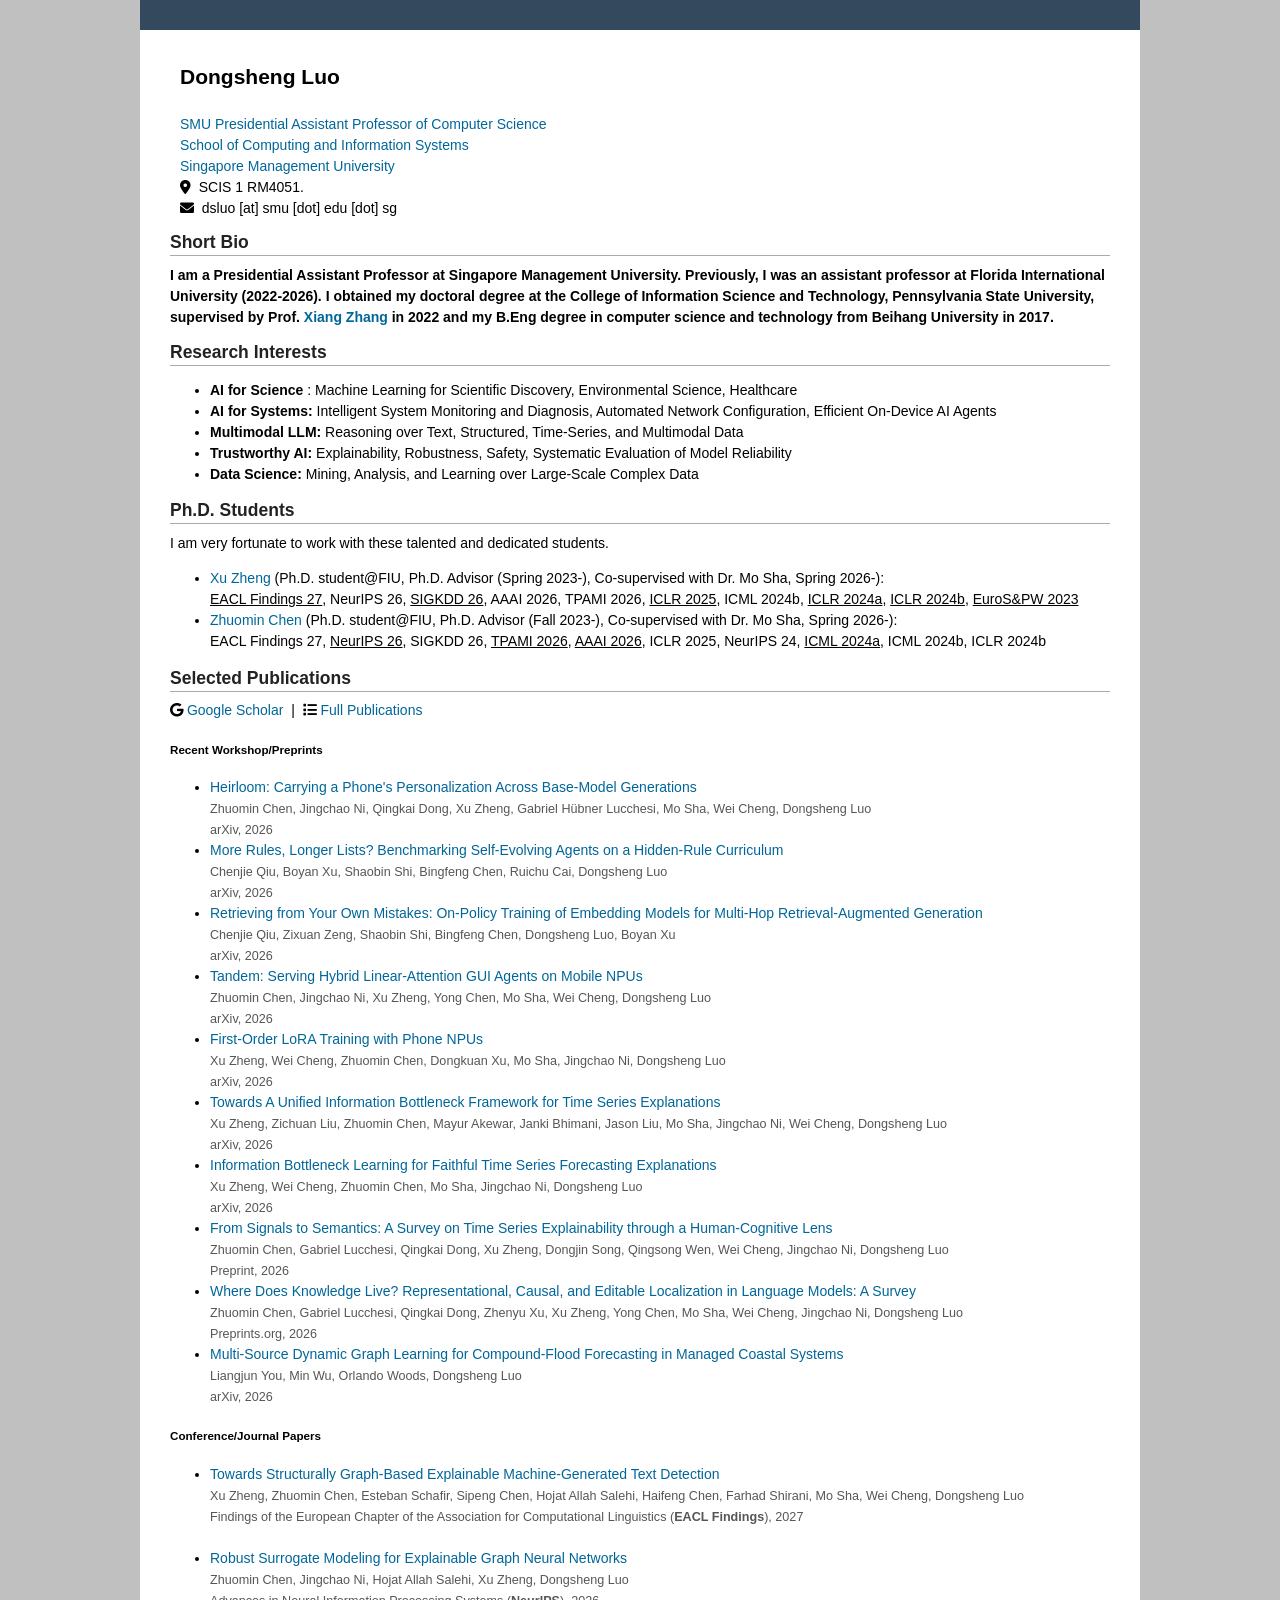
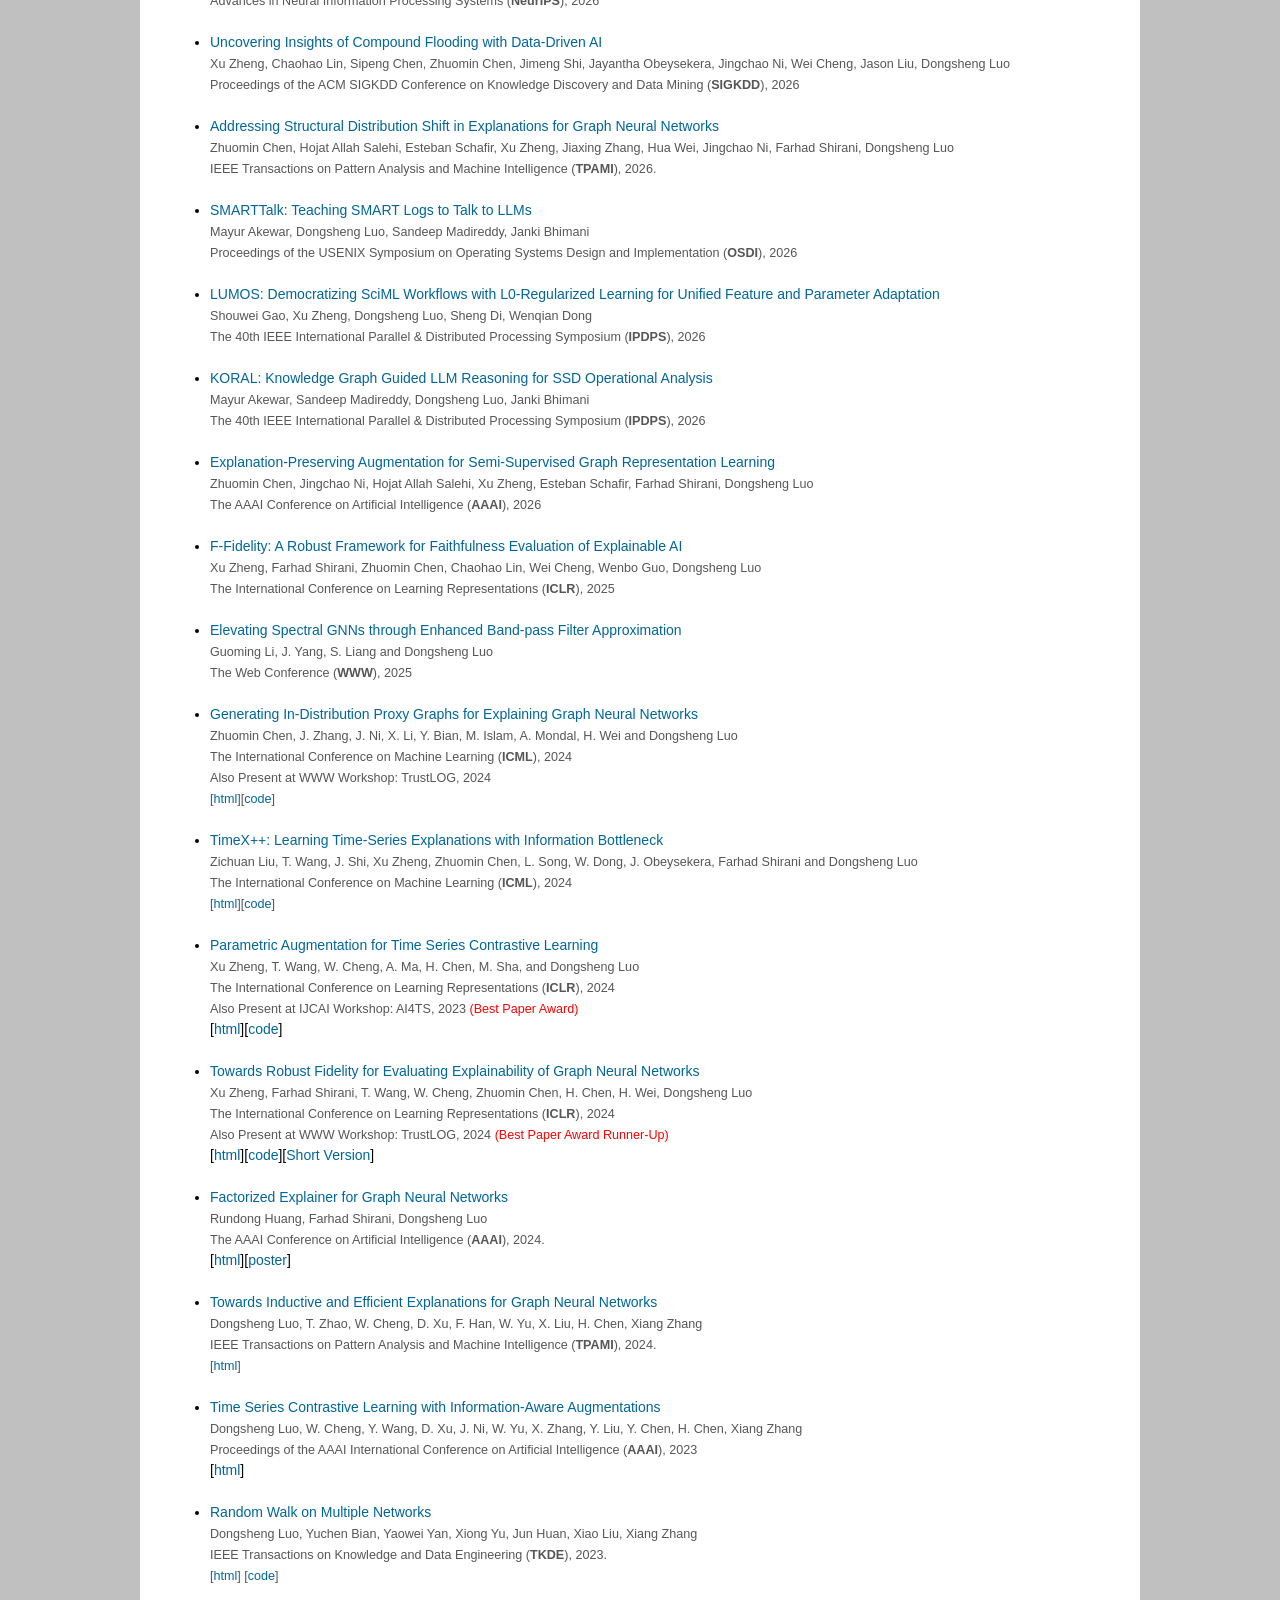
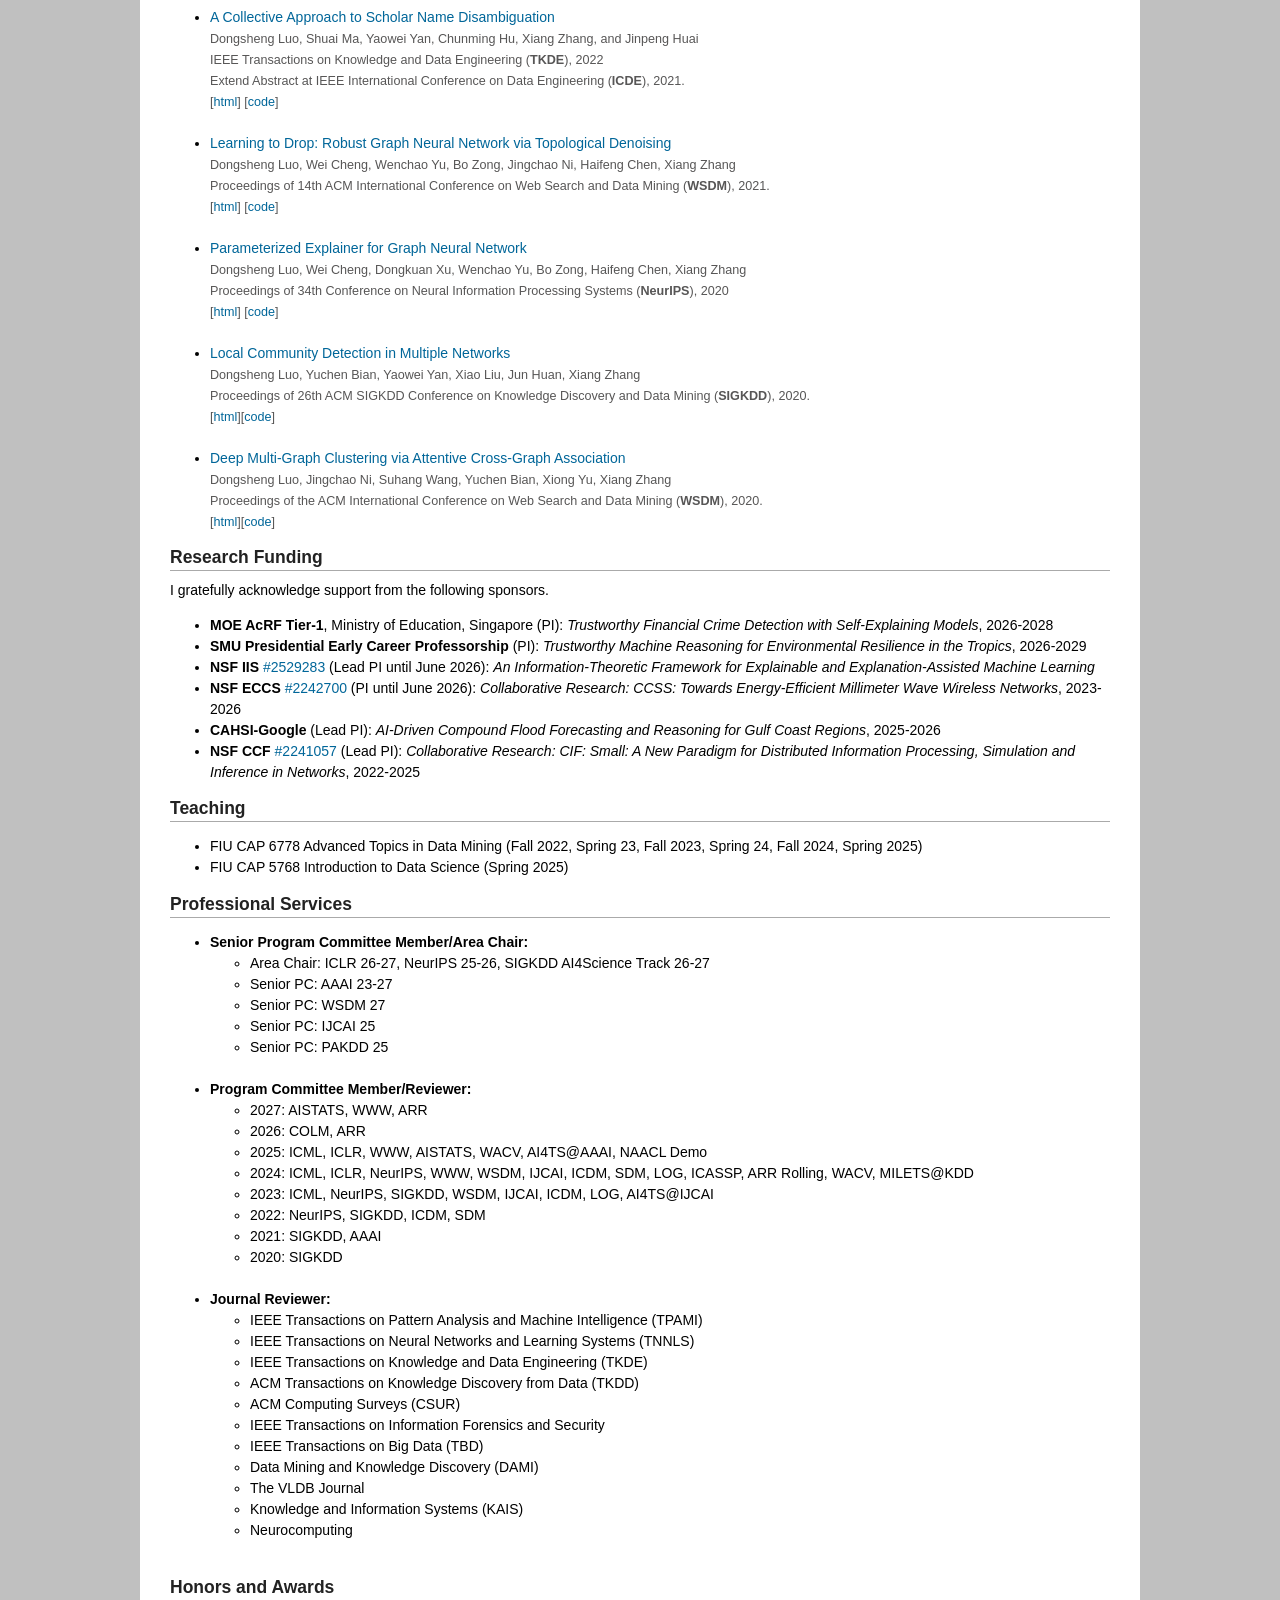
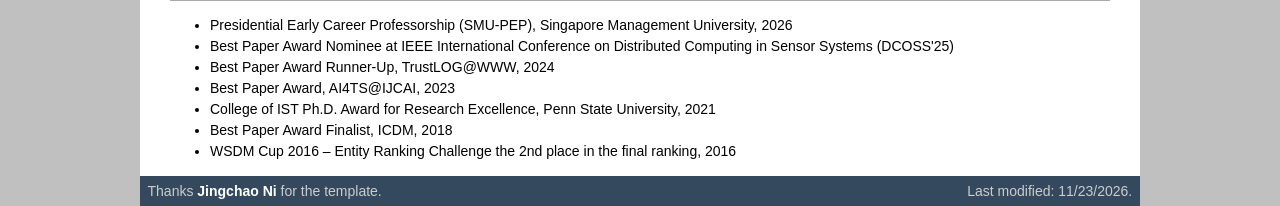
==== index.html @ 90a634b6 "Add Research Funding section Co-Authored-By: Claude Opus 5.5 <noreply@anthropic.com>" ====
<!doctype html>
<html lang="{{ site.lang | default: "en-US" }}">
  <head>
    <meta charset="utf-8">
    <meta http-equiv="X-UA-Compatible" content="chrome=1">

    <link rel="stylesheet" type="text/css" href="style.css">
    <link rel="stylesheet" href="https://cdnjs.cloudflare.com/ajax/libs/font-awesome/6.0.0/css/all.min.css" integrity="sha512-9usAa10IRO0HhonpyAIVpjrylPvoDwiPUiKdWk5t3PyolY1cOd4DSE0Ga+ri4AuTroPR5aQvXU9xC6qOPnzFeg==" crossorigin="anonymous" referrerpolicy="no-referrer" />
    <link rel="shortcut icon" href="image/favicon.png">

    <title>Dongsheng Luo</title>
  </head>

  <div class="header"></div>
  
  <body>
    <div class="wrapper">
    <header>
      <table class="imgtable">
        <tr>
          <td>
          </td>
          <td>
              <h3>Dongsheng Luo</h3><br />
           <a href="https://computing.smu.edu.sg/faculty/profile/8626/luo-dongsheng-8626">
            SMU Presidential Assistant Professor of Computer Science </a> <br />
              <a href="https://computing.smu.edu.sg/">School of Computing and Information Systems</a><br />
              <a href="http://www.smu.edu.sg/">Singapore Management University</a><br />
            <i class="fa-solid fa-location-dot"></i>&nbsp; SCIS 1 RM4051.<br />
              <i class="fa-solid fa-envelope"></i>&nbsp; dsluo [at] smu [dot] edu [dot] sg
          </td>
        </tr>
      </table>
    </header>

    <section>

    <h2 id="header-3">Short Bio</h2>
      


<p><b>I am a Presidential Assistant Professor at Singapore Management University. Previously, I was an assistant professor at Florida International University (2022-2026). I obtained my doctoral degree at the College of Information Science and Technology, Pennsylvania State University, supervised by Prof. <a href="https://faculty.ist.psu.edu/xzz89/">Xiang Zhang</a> in 2022 and my B.Eng degree in computer science and technology from Beihang University in 2017.</b></p>

    <h2 id="header-3">Research Interests</h2>
      <ul>
      <li> <b> AI for Science </b>: Machine Learning for Scientific Discovery, Environmental Science, Healthcare</li>
      <li> <b> AI for Systems: </b> Intelligent System Monitoring and Diagnosis, Automated Network Configuration, Efficient On-Device AI Agents</li>
      <li> <b> Multimodal LLM: </b> Reasoning over Text, Structured, Time-Series, and Multimodal Data</li>
      <li> <b> Trustworthy AI: </b> Explainability, Robustness, Safety, Systematic Evaluation of Model Reliability</li>
      <li> <b> Data Science: </b> Mining, Analysis, and Learning over Large-Scale Complex Data</li>
      </ul>


    <h2 id="header-3">Ph.D. Students</h2>
    <p>I am very fortunate to work with these talented and dedicated students.</p>
    <ul>
      <li><a href="https://scholar.google.com/citations?user=TMu7RcwAAAAJ&hl=en"> Xu Zheng </a> (Ph.D. student@FIU, Ph.D. Advisor (Spring 2023-), Co-supervised with Dr. Mo Sha, Spring 2026-):<br>
        <u>EACL Findings 27</u>, NeurIPS 26, <u>SIGKDD 26</u>, AAAI 2026, TPAMI 2026, <u>ICLR 2025</u>, ICML 2024b, <u>ICLR 2024a</u>, <u>ICLR 2024b</u>, <u>EuroS&PW 2023</u></li>
      <li><a href="https://scholar.google.com/citations?user=AICXb3IAAAAJ&hl=en">Zhuomin Chen </a> (Ph.D. student@FIU, Ph.D. Advisor (Fall 2023-), Co-supervised with Dr. Mo Sha, Spring 2026-):<br>
        EACL Findings 27, <u>NeurIPS 26</u>, SIGKDD 26, <u>TPAMI 2026</u>, <u>AAAI 2026</u>, ICLR 2025, NeurIPS 24, <u>ICML 2024a</u>, ICML 2024b, ICLR 2024b</li>
    </ul>


    <h2 id="header-3">Selected Publications</h2>

<p><i class="fa-brands fa-google"></i> <a href="https://scholar.google.com/citations?hl=en&user=6Ih5XVkAAAAJ&view_op=list_works&sortby=pubdate">Google Scholar</a> &nbsp;|&nbsp; <i class="fa-solid fa-list"></i> <a href="full_publications.html">Full Publications</a></p>

    <h5 id="header-4">Recent Workshop/Preprints</h2>
     
     <ul>
     <li>
        <a href="https://arxiv.org/abs/2611.00650">Heirloom: Carrying a Phone's Personalization Across Base-Model Generations</a><br/>
        <l> Zhuomin Chen, Jingchao Ni, Qingkai Dong, Xu Zheng, Gabriel Hübner Lucchesi, Mo Sha, Wei Cheng, Dongsheng Luo
        <br/>
        arXiv, 2026
      </li>
     <li>
        <a href="https://arxiv.org/abs/2610.40758">More Rules, Longer Lists? Benchmarking Self-Evolving Agents on a Hidden-Rule Curriculum</a><br/>
        <l> Chenjie Qiu, Boyan Xu, Shaobin Shi, Bingfeng Chen, Ruichu Cai, Dongsheng Luo
        <br/>
        arXiv, 2026
      </li>
     <li>
        <a href="https://arxiv.org/abs/2610.40409">Retrieving from Your Own Mistakes: On-Policy Training of Embedding Models for Multi-Hop Retrieval-Augmented Generation</a><br/>
        <l> Chenjie Qiu, Zixuan Zeng, Shaobin Shi, Bingfeng Chen, Dongsheng Luo, Boyan Xu
        <br/>
        arXiv, 2026
      </li>
     <li>
        <a href="https://arxiv.org/abs/2610.26660">Tandem: Serving Hybrid Linear-Attention GUI Agents on Mobile NPUs</a><br/>
        <l> Zhuomin Chen, Jingchao Ni, Xu Zheng, Yong Chen, Mo Sha, Wei Cheng, Dongsheng Luo
        <br/>
        arXiv, 2026
      </li>
     <li>
        <a href="https://arxiv.org/abs/2610.24816">First-Order LoRA Training with Phone NPUs</a><br/>
        <l> Xu Zheng, Wei Cheng, Zhuomin Chen, Dongkuan Xu, Mo Sha, Jingchao Ni, Dongsheng Luo
        <br/>
        arXiv, 2026
      </li>
     <li>
        <a href="https://arxiv.org/abs/2608.25897">Towards A Unified Information Bottleneck Framework for Time Series Explanations</a><br/>
        <l> Xu Zheng, Zichuan Liu, Zhuomin Chen, Mayur Akewar, Janki Bhimani, Jason Liu, Mo Sha, Jingchao Ni, Wei Cheng, Dongsheng Luo
        <br/>
        arXiv, 2026
      </li>
      <li>
        <a href="https://arxiv.org/abs/2607.28124">Information Bottleneck Learning for Faithful Time Series Forecasting Explanations</a><br/>
        <l> Xu Zheng, Wei Cheng, Zhuomin Chen, Mo Sha, Jingchao Ni, Dongsheng Luo
        <br/>
        arXiv, 2026
      </li>
     <li>
        <a href="https://www.techrxiv.org/users/1011574/articles/1371688-from-signals-to-semantics-a-survey-on-time-series-explainability-through-a-human-cognitive-lens">From Signals to Semantics: A Survey on Time Series Explainability through a Human-Cognitive Lens</a><br/>
        <l>Zhuomin Chen, Gabriel Lucchesi, Qingkai Dong, Xu Zheng, Dongjin Song, Qingsong Wen, Wei Cheng, Jingchao Ni, Dongsheng Luo
        <br/>
          Preprint, 2026
      </li>
      <li>
        <a href="https://doi.org/10.20944/preprints202608.1605.v1">Where Does Knowledge Live? Representational, Causal, and Editable Localization in Language Models: A Survey</a><br/>
        <l> Zhuomin Chen, Gabriel Lucchesi, Qingkai Dong, Zhenyu Xu, Xu Zheng, Yong Chen, Mo Sha, Wei Cheng, Jingchao Ni, Dongsheng Luo
        <br/>
        Preprints.org, 2026
      </li>
       <li>
        <a href="https://arxiv.org/abs/2608.01775">Multi-Source Dynamic Graph Learning for Compound-Flood Forecasting in Managed Coastal Systems</a><br/>
        <l> Liangjun You, Min Wu, Orlando Woods, Dongsheng Luo
        <br/>
        arXiv, 2026
      </li>
      </ul> 

    <h5 id="header-4">Conference/Journal Papers</h2>
    <ul>
      <li>
        <a href="https://arxiv.org/abs/2505.12507">Towards Structurally Graph-Based Explainable Machine-Generated Text Detection</a><br/>
        <l>Xu Zheng, Zhuomin Chen, Esteban Schafir, Sipeng Chen, Hojat Allah Salehi, Haifeng Chen, Farhad Shirani, Mo Sha, Wei Cheng, Dongsheng Luo<br/>
        Findings of the European Chapter of the Association for Computational Linguistics (<b>EACL Findings</b>), 2027</l>
      </li>

      <br/>

      <li>
        <a href="https://arxiv.org/abs/2508.01925">Robust Surrogate Modeling for Explainable Graph Neural Networks</a><br/>
        <l>Zhuomin Chen, Jingchao Ni, Hojat Allah Salehi, Xu Zheng, Dongsheng Luo<br/>
        Advances in Neural Information Processing Systems (<b>NeurIPS</b>), 2026</l>
      </li>

      <br/>

      <li>
        <a href="https://arxiv.org/abs/2506.04281">Uncovering Insights of Compound Flooding with Data-Driven AI</a><br/>
        <l>Xu Zheng, Chaohao Lin, Sipeng Chen, Zhuomin Chen, Jimeng Shi, Jayantha Obeysekera, Jingchao Ni, Wei Cheng,  Jason Liu, Dongsheng Luo<br/>
        Proceedings of the ACM SIGKDD Conference on Knowledge Discovery and Data Mining (<b>SIGKDD</b>), 2026</l>
      </li>
      
      <br/> 

      
      <li>
        <a href="#">Addressing Structural Distribution Shift in Explanations for Graph Neural Networks</a><br/>
        <l> Zhuomin Chen, Hojat Allah Salehi, Esteban Schafir, Xu Zheng, Jiaxing Zhang, Hua Wei, Jingchao Ni, Farhad Shirani, Dongsheng Luo</a><br/>
          IEEE Transactions on Pattern Analysis and Machine Intelligence (<b>TPAMI</b>), 2026. <br/>
      </li>
      <br/>
      <li>
        <a href="https://www.usenix.org/conference/osdi26/presentation/akewar">SMARTTalk: Teaching SMART Logs to Talk to LLMs</a><br/>
        <l>Mayur Akewar, Dongsheng Luo, Sandeep Madireddy, Janki Bhimani<br/>
        Proceedings of the USENIX Symposium on Operating Systems Design and Implementation (<b>OSDI</b>), 2026</l>
      </li>
      <br/>
      <li>
        <a href="https://arxiv.org/abs/2602.22537">LUMOS: Democratizing SciML Workflows with L0-Regularized Learning for Unified Feature and Parameter Adaptation</a><br/>
        <l>Shouwei Gao, Xu Zheng, Dongsheng Luo, Sheng Di, Wenqian Dong<br/>
        The 40th IEEE International Parallel &amp; Distributed Processing Symposium (<b>IPDPS</b>), 2026</l>
      </li>
      <br/>
      <li>
        <a href="https://arxiv.org/abs/2602.10246">KORAL: Knowledge Graph Guided LLM Reasoning for SSD Operational Analysis</a><br/>
        <l>Mayur Akewar, Sandeep Madireddy, Dongsheng Luo, Janki Bhimani<br/>
        The 40th IEEE International Parallel &amp; Distributed Processing Symposium (<b>IPDPS</b>), 2026</l>
      </li>
      <br/>
      <li>
        <a href="https://arxiv.org/abs/2410.12657">Explanation-Preserving Augmentation for Semi-Supervised Graph Representation Learning</a><br/>
        <l> Zhuomin Chen, Jingchao Ni, Hojat Allah Salehi, Xu Zheng, Esteban Schafir, Farhad Shirani, Dongsheng Luo</a><br/>
        The AAAI Conference on Artificial Intelligence (<b>AAAI</b>), 2026<br>
      </li>
      <br/>
      <li>
        <a href="https://openreview.net/forum?id=X0r4BN50Dv">F-Fidelity: A Robust Framework for Faithfulness Evaluation of Explainable AI</a><br/>
        <l> Xu Zheng, Farhad Shirani, Zhuomin Chen, Chaohao Lin, Wei Cheng, Wenbo Guo, Dongsheng Luo</a><br/>
        The International Conference on Learning Representations (<b>ICLR</b>), 2025<br>
      </li>
      <br/>
      <li>
        <a href="https://arxiv.org/abs/2404.15354">Elevating Spectral GNNs through Enhanced Band-pass Filter Approximation</a><br/>
        <l> Guoming Li, J. Yang, S. Liang and Dongsheng Luo
        <br/>The Web Conference (<b>WWW</b>), 2025<br/>
      </li>
      <br/>
      <li>
        <a href="https://arxiv.org/abs/2402.02036">Generating In-Distribution Proxy Graphs for Explaining Graph Neural Networks</a><br/>
        <l> Zhuomin Chen, J. Zhang, J. Ni, X. Li, Y. Bian, M. Islam, A. Mondal, H. Wei and Dongsheng Luo
          <br/>The International Conference on Machine Learning (<b>ICML</b>), 2024<br/>
          Also Present at WWW Workshop: TrustLOG, 2024<br/>
          [<a href="https://arxiv.org/html/2402.02036v2">html</a>][<a href="https://github.com/realMoana/ProxyExplainer">code</a>]<br/>
      </li>
<br/>
      <li>
        <a href="https://arxiv.org/abs/2405.09308">TimeX++: Learning Time-Series Explanations with Information Bottleneck</a><br/>
        <l> Zichuan Liu, T. Wang, J. Shi, Xu Zheng, Zhuomin Chen, L. Song, W. Dong, J. Obeysekera, Farhad Shirani and Dongsheng Luo
          <br/>The International Conference on Machine Learning (<b>ICML</b>), 2024<br/>
          [<a href="https://arxiv.org/html/2405.09308v1">html</a>][<a href="https://github.com/zichuan-liu/TimeXplusplus">code</a>]<br/>
      </li>
<br/>
      <li>
        <a href="https://arxiv.org/abs/2402.10434">Parametric Augmentation for Time Series Contrastive Learning</a><br/>
        <l>Xu Zheng, T. Wang, W. Cheng, A. Ma, H. Chen, M. Sha, and Dongsheng Luo<br/>
        The International Conference on Learning Representations (<b>ICLR</b>), 2024<br/>
        Also Present at IJCAI Workshop: AI4TS, 2023 <font color="red">(Best Paper Award)</font></l><br/>
        [<a href="https://arxiv.org/html/2402.10434v1">html</a>][<a href="https://github.com/AslanDing/AutoTCL">code</a>]<br/>
      </li>
      <br/>
      <li>
        <a href="https://arxiv.org/abs/2310.01820">Towards Robust Fidelity for Evaluating Explainability of Graph Neural Networks</a><br/>
        <l>Xu Zheng, Farhad Shirani, T. Wang, W. Cheng, Zhuomin Chen, H. Chen, H. Wei, Dongsheng Luo<br/>
        The International Conference on Learning Representations (<b>ICLR</b>), 2024<br>
        Also Present at WWW Workshop: TrustLOG, 2024 <font color="red">(Best Paper Award Runner-Up)</font></l><br/>
        [<a href="https://arxiv.org/html/2310.01820v2">html</a>][<a href="https://github.com/AslanDing/Fidelity">code</a>][<a href="https://trustai4s-lab.github.io/papers/TheWebConf24-robust%20fidelity.pdf">Short Version</a>]<br/>
      </li>
      <br/>
      <li>
        <a href="https://arxiv.org/abs/2312.05596">Factorized Explainer for Graph Neural Networks</a><br/>
        <l>Rundong Huang, Farhad Shirani, Dongsheng Luo<br/>
        The AAAI Conference on Artificial Intelligence (<b>AAAI</b>), 2024.</l><br/>
        [<a href="./papers/aaai24/html/cameraReady.html">html</a>][<a href="./papers/aaai24/poster.pdf">poster</a>]<br/>
      </li>
      <br/>
           <li>
        <a href="https://ieeexplore.ieee.org/abstract/document/10423141">Towards Inductive and Efficient Explanations for Graph Neural Networks</a><br/>
        <l>Dongsheng Luo, T. Zhao, W. Cheng, D. Xu, F. Han, W. Yu, X. Liu, H. Chen, Xiang Zhang
          <br/>
        IEEE Transactions on Pattern Analysis and Machine Intelligence (<b>TPAMI</b>), 2024. <br/>
        [<a href="./papers/pami24/Main.html">html</a>] <br/>
      </li> 
      <br/>
            <li>
        <a href="https://arxiv.org/abs/2303.11911">Time Series Contrastive Learning with Information-Aware Augmentations</a><br/>
        <l>Dongsheng Luo, W. Cheng, Y. Wang, D. Xu, J. Ni, W. Yu, X. Zhang, Y. Liu, Y. Chen, H. Chen, Xiang Zhang<br/>
        Proceedings of the AAAI International Conference on Artificial Intelligence (<b>AAAI</b>), 2023</l><br/>
        [<a href="./papers/aaai23/main.html">html</a>] <br/>
      </li>
      <br/>
      <li>
        <a href="https://arxiv.org/abs/2307.01637"> Random Walk on Multiple Networks</a><br/>
        <l>Dongsheng Luo, Yuchen Bian, Yaowei Yan, Xiong Yu, Jun Huan, Xiao Liu, Xiang Zhang<br/>
        IEEE Transactions on Knowledge and Data Engineering (<b>TKDE</b>), 2023. <br/>
        [<a href="./papers/tkde23/html/main.html">html</a>] [<a href="https://github.com/flyingdoog/RWM">code</a>]  <br/>
      </li>
            <br/>
      <li>
        <a href="https://ieeexplore.ieee.org/document/9147044">A Collective Approach to Scholar Name Disambiguation</a><br/>
        <l>Dongsheng Luo, Shuai Ma, Yaowei Yan, Chunming Hu, Xiang Zhang, and Jinpeng Huai<br/>
        IEEE Transactions on Knowledge and Data Engineering (<b>TKDE</b>), 2022<br/>
        Extend Abstract at IEEE International Conference on Data Engineering (<b>ICDE</b>), 2021.<br/>
        [<a href="./papers/tkde22/Namedis.html">html</a>]  [<a href="https://github.com/flyingdoog/NDCC">code</a>] <br/>
      </li>
      <br/>
      <li>
        <a href="https://arxiv.org/abs/2011.07057">Learning to Drop: Robust Graph Neural Network via Topological Denoising</a><br/>
        <l>Dongsheng Luo, Wei Cheng, Wenchao Yu, Bo Zong, Jingchao Ni, Haifeng Chen, Xiang Zhang<br/>
        Proceedings of 14th ACM International Conference on Web Search and Data Mining (<b>WSDM</b>), 2021.<br/>
        [<a href="./papers/wsdm21/html/main.html">html</a>]  [<a href="https://github.com/flyingdoog/PTDNet">code</a>]
      </li>
      <br/>
      <li>
        <a href="https://arxiv.org/abs/2011.04573">Parameterized Explainer for Graph Neural Network</a><br/>
        <l>Dongsheng Luo, Wei Cheng, Dongkuan Xu, Wenchao Yu, Bo Zong, Haifeng Chen, Xiang Zhang<br/>
        Proceedings of 34th Conference on Neural Information Processing Systems (<b>NeurIPS</b>), 2020 <br/>
        [<a href="./papers/neurips20/Main.html">html</a>]  [<a href="https://github.com/flyingdoog/PGExplainer">code</a>]</l>
      </li>
      <br/>
      <li>
        <a href="https://dl.acm.org/doi/10.1145/3394486.3403069">Local Community Detection in Multiple Networks</a><br/>
        <l>Dongsheng Luo, Yuchen Bian, Yaowei Yan, Xiao Liu, Jun Huan, Xiang Zhang<br/>
        Proceedings of 26th ACM SIGKDD Conference on Knowledge Discovery and Data Mining (<b>SIGKDD</b>), 2020.<br/>
        [<a href="./papers/kdd20/main.html">html</a>][<a href="https://github.com/flyingdoog/RWM">code</a>]
      </li>
    <br/>
      <li>
        <a href="https://dl.acm.org/doi/abs/10.1145/3336191.3371806">Deep Multi-Graph Clustering via Attentive Cross-Graph Association</a><br/>
        <l>Dongsheng Luo, Jingchao Ni, Suhang Wang, Yuchen Bian, Xiong Yu, Xiang Zhang<br/>
        Proceedings of the ACM International Conference on Web Search and Data Mining (<b>WSDM</b>), 2020.<br/>
        [<a href="./papers/wsdm20/main.html">html</a>][<a href="https://github.com/flyingdoog/DMGC">code</a>]
      </li>
    </ul>

    <h2 id="header-3">Research Funding</h2>
    <p>I gratefully acknowledge support from the following sponsors.</p>
    <ul>
      <li><b>MOE AcRF Tier-1</b>, Ministry of Education, Singapore (PI): <i>Trustworthy Financial Crime Detection with Self-Explaining Models</i>, 2026-2028</li>
      <li><b>SMU Presidential Early Career Professorship</b> (PI): <i>Trustworthy Machine Reasoning for Environmental Resilience in the Tropics</i>, 2026-2029</li>
      <li><b>NSF IIS</b> <a href="https://www.nsf.gov/awardsearch/showAward?AWD_ID=2529283">#2529283</a> (Lead PI until June 2026): <i>An Information-Theoretic Framework for Explainable and Explanation-Assisted Machine Learning</i></li>
      <li><b>NSF ECCS</b> <a href="https://www.nsf.gov/awardsearch/showAward?AWD_ID=2242700">#2242700</a> (PI until June 2026): <i>Collaborative Research: CCSS: Towards Energy-Efficient Millimeter Wave Wireless Networks</i>, 2023-2026</li>
      <li><b>CAHSI-Google</b> (Lead PI): <i>AI-Driven Compound Flood Forecasting and Reasoning for Gulf Coast Regions</i>, 2025-2026</li>
      <li><b>NSF CCF</b> <a href="https://www.nsf.gov/awardsearch/showAward?AWD_ID=2241057">#2241057</a> (Lead PI): <i>Collaborative Research: CIF: Small: A New Paradigm for Distributed Information Processing, Simulation and Inference in Networks</i>, 2022-2025</li>
    </ul>

    <h2 id="header-3">Teaching</h2>
    <ul>
            <li>FIU CAP 6778 Advanced Topics in Data Mining (Fall 2022, Spring 23, Fall 2023, Spring 24, Fall 2024, Spring 2025)</li>
            <li>FIU CAP 5768 Introduction to Data Science (Spring 2025)</li>

    </ul>


    <h2 id="header-3">Professional Services</h2>

    <ul>
      <li>
        <b>Senior Program Committee Member/Area Chair:</b>
          <ul>
            <li>
              Area Chair: ICLR 26-27, NeurIPS 25-26, SIGKDD AI4Science Track 26-27
            </li>
            <li>
              Senior PC: AAAI 23-27
            </li>
            <li>
              Senior PC: WSDM 27
            </li>
            <li>
              Senior PC: IJCAI 25
            </li>
            <li>
              Senior PC: PAKDD 25
            </li>
          </ul>
      </li>
      <br/>
      <li>
        <b>Program Committee Member/Reviewer:</b>
          <ul>
            <li>2027: AISTATS, WWW, ARR</li>
            <li>2026: COLM, ARR</li>
            <li>2025: ICML, ICLR, WWW, AISTATS, WACV, AI4TS@AAAI, NAACL Demo</li>
            <li>2024: ICML, ICLR, NeurIPS, WWW, WSDM, IJCAI, ICDM, SDM, LOG, ICASSP, ARR Rolling, WACV, MILETS@KDD</li>
            <li>2023: ICML, NeurIPS, SIGKDD, WSDM, IJCAI, ICDM, LOG, AI4TS@IJCAI </li>
            <li>2022: NeurIPS, SIGKDD, ICDM, SDM</li>
            <li>2021: SIGKDD, AAAI</li>
            <li>2020: SIGKDD</li>
          </ul>
      </li>
      <br/>
      <li>
        <b>Journal Reviewer:</b>
          <ul>
            <li>IEEE Transactions on Pattern Analysis and Machine Intelligence (TPAMI)</li>
            <li>IEEE Transactions on Neural Networks and Learning Systems (TNNLS)</li>
            <li>IEEE Transactions on Knowledge and Data Engineering (TKDE)</li>
            <li>ACM Transactions on Knowledge Discovery from Data (TKDD)</li>
            <li>ACM Computing Surveys (CSUR)</li>
            <li>IEEE Transactions on Information Forensics and Security</li>
            <li>IEEE Transactions on Big Data (TBD)</li>
            <li>Data Mining and Knowledge Discovery (DAMI)</li>
            <li>The VLDB Journal</li>
            <li>Knowledge and Information Systems (KAIS)</li>
            <li>Neurocomputing</li>
          </ul>
      </li>
      <br/>
    </ul>

    <h2 id="header-3">Honors and Awards</h2>

    <ul>
      <li>Presidential Early Career Professorship (SMU-PEP), Singapore Management University, 2026</li>
      <li>Best Paper Award Nominee at IEEE International Conference on Distributed Computing in Sensor Systems (DCOSS'25)</li>
      <li>Best Paper Award Runner-Up, TrustLOG@WWW, 2024</li>
      <li>Best Paper Award, AI4TS@IJCAI, 2023</li>
      <li>College of IST Ph.D. Award for Research Excellence, Penn State University, 2021</li>
      <li>Best Paper Award Finalist, ICDM, 2018</li>
      <li>WSDM Cup 2016 – Entity Ranking Challenge the 2nd place in the final ranking, 2016</li>
    </ul>
    </section>
    </div>

    <footer>
      <p>&nbsp; Thanks <a href=https://nijingchao.github.io/>Jingchao Ni</a> for the template.</p>
      <p>Last modified: 11/23/2026. &nbsp;</p>
    </footer>

</body>

</html>
---- style.css ----
/* Default css file for jemdoc. */

table#tlayout {
    border: none;
    border-collapse: separate;
    background: white;
}

/*
body {
  background: white;
  padding-bottom: 8px;
  margin: 0;
}
*/

html {
  /* background-color: #eeeeee; */
  background-color: #C0C0C0;
}

body { 
  /*font-family: Sans-serif,serif*/
  font: 14px/1.5 Lato, "Helvetica Neue", Helvetica, Arial, sans-serif;
  color: #000;
  background-color: #ffffff; 
  text-align: left; /* for IE */
  margin-top: 0px;  /* 30px */
  margin-bottom: 0px; /* 30px */
  margin-left: auto;
  margin-right: auto;
  padding-left: 0px; /* 50px */
  padding-right: 0px; /* 50px */
  padding-top: 0px; /* 10px */
  padding-bottom: 0px; /* 30px */
  max-width: 1000px;
}

h1, h2 {
  color: #222;
  margin-top: 0.7em;
  margin-bottom: 0.5em;
  padding-bottom: 0.2em;
  line-height: 1.0;
  padding-top: 0.5em;
  border-bottom: 1px solid #aaaaaa;
}

em {
  font-style: italic;
}

h1 {
  font-size: 165%;
  padding-bottom: 0.3em;
}

h2 {
  padding-top: 0.8em;
  font-size: 125%;
}

h2 {
    padding-top: 0.2em;
}

h3 {
  font-size: 150%;
  border-bottom: none;
  margin-bottom: 0.0em;
}

/*a{
  color: #224b8d;
  text-decoration: none;
}
*/

a {
  color: #069; /* #239B56 */
  text-decoration: none;
}

a:hover {
  color: #01A9DB; /* #2ECC71 */
}

p {
  margin-top: 0.0em;
  margin-bottom: 0.8em;
  padding: 0;
}

l {
  color: #575656;
  font-size: 90%;
}

img.round {
  border-radius: 50%;
}

table {
  width: 100%;
  border-collapse: collapse;
}

table.imgtable, table.imgtable td{
  border: none;
  padding: 0px;
  margin: 10px;
}

th, td {
  text-align: left;
  padding: 5px 10px;
  border-bottom: 1px solid #aaa;
}

.header {
  width: 1000px;
  height: 30px;
  margin: 0 auto;
  /* padding: 30px 0 0; */
  color: #ccc;
  background: #34495E;
}

.wrapper {
  padding-left: 30px;
  padding-right: 30px;
}

footer {
  width: 1000px;
  height: 25px;
  padding-top: 5px;
  /* margin: 0 auto; */
  /* padding: 20px 0 0; */
  color: #ccc;
  background: #34495E;
  overflow: hidden;
}

footer a {
  color: #fff;
  font-weight: bold;
}

footer p {
  float: left;
}

footer p + p {
  float: right;
}
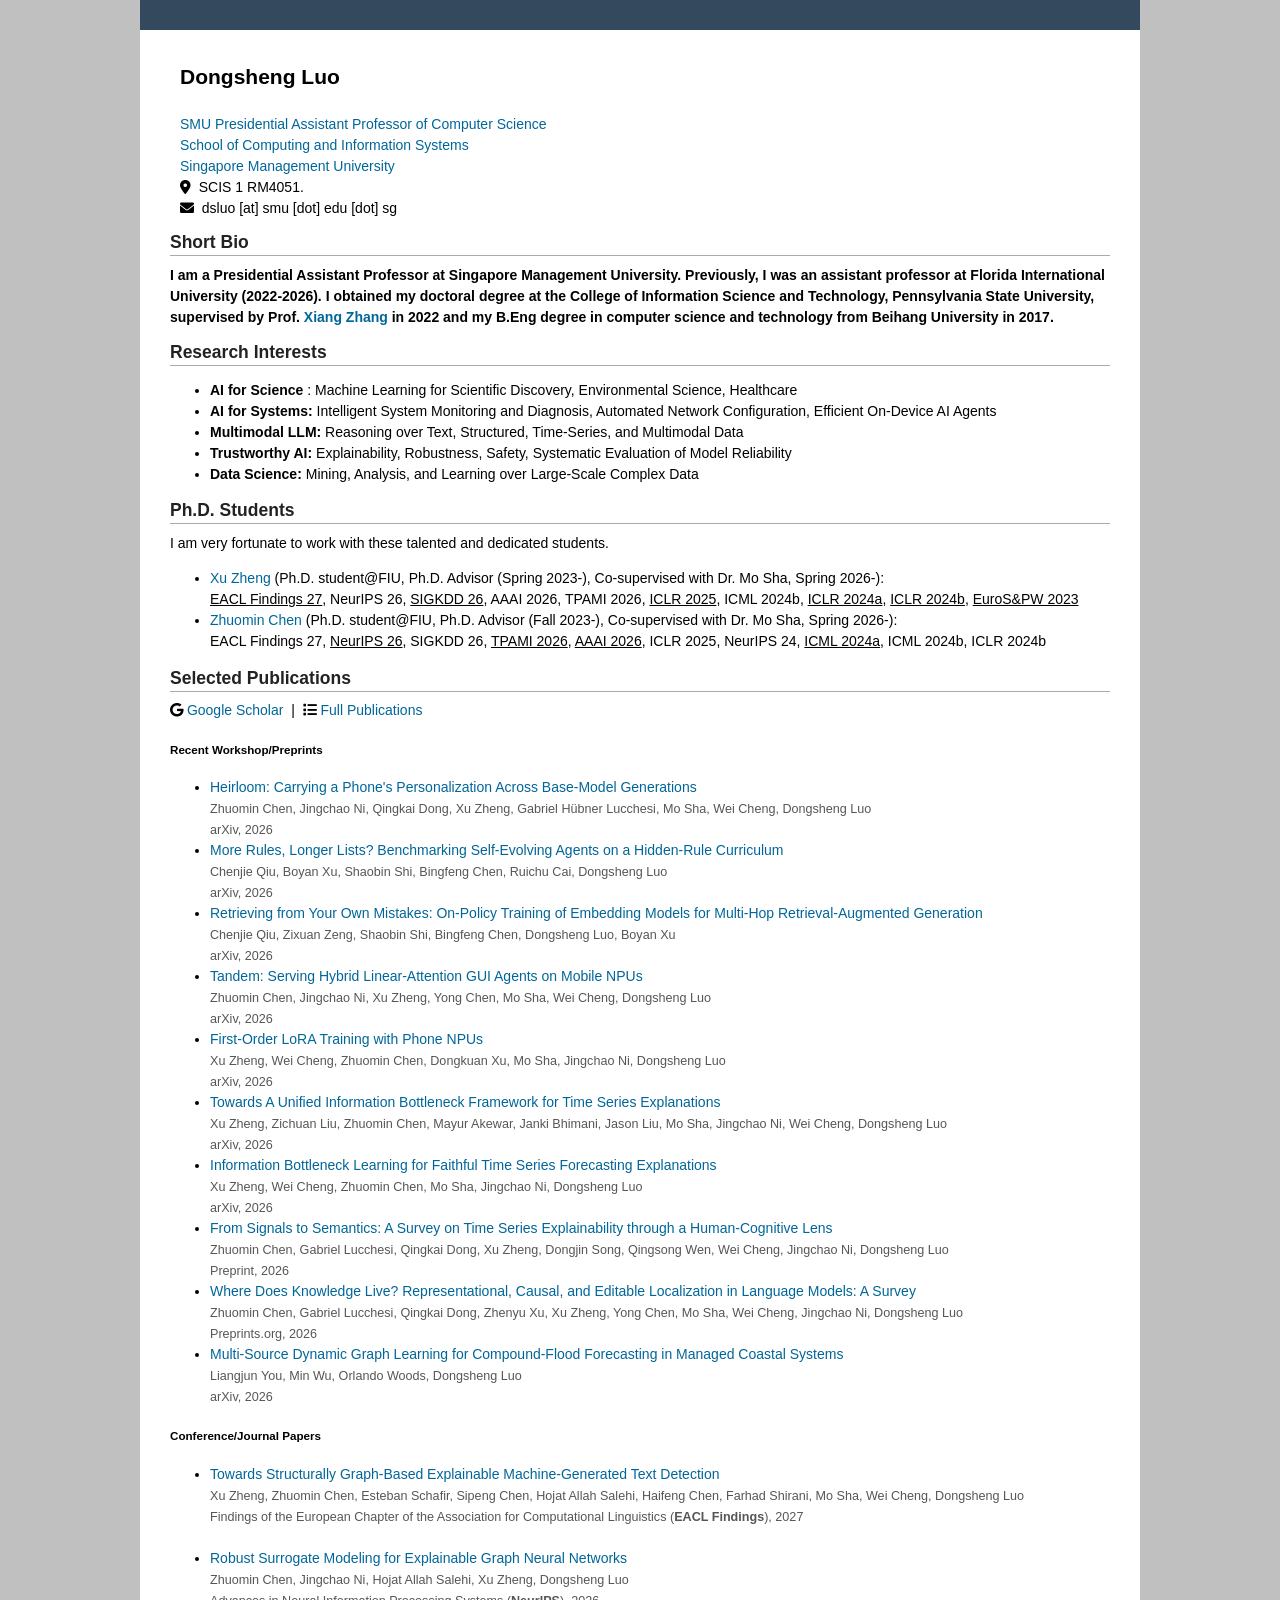
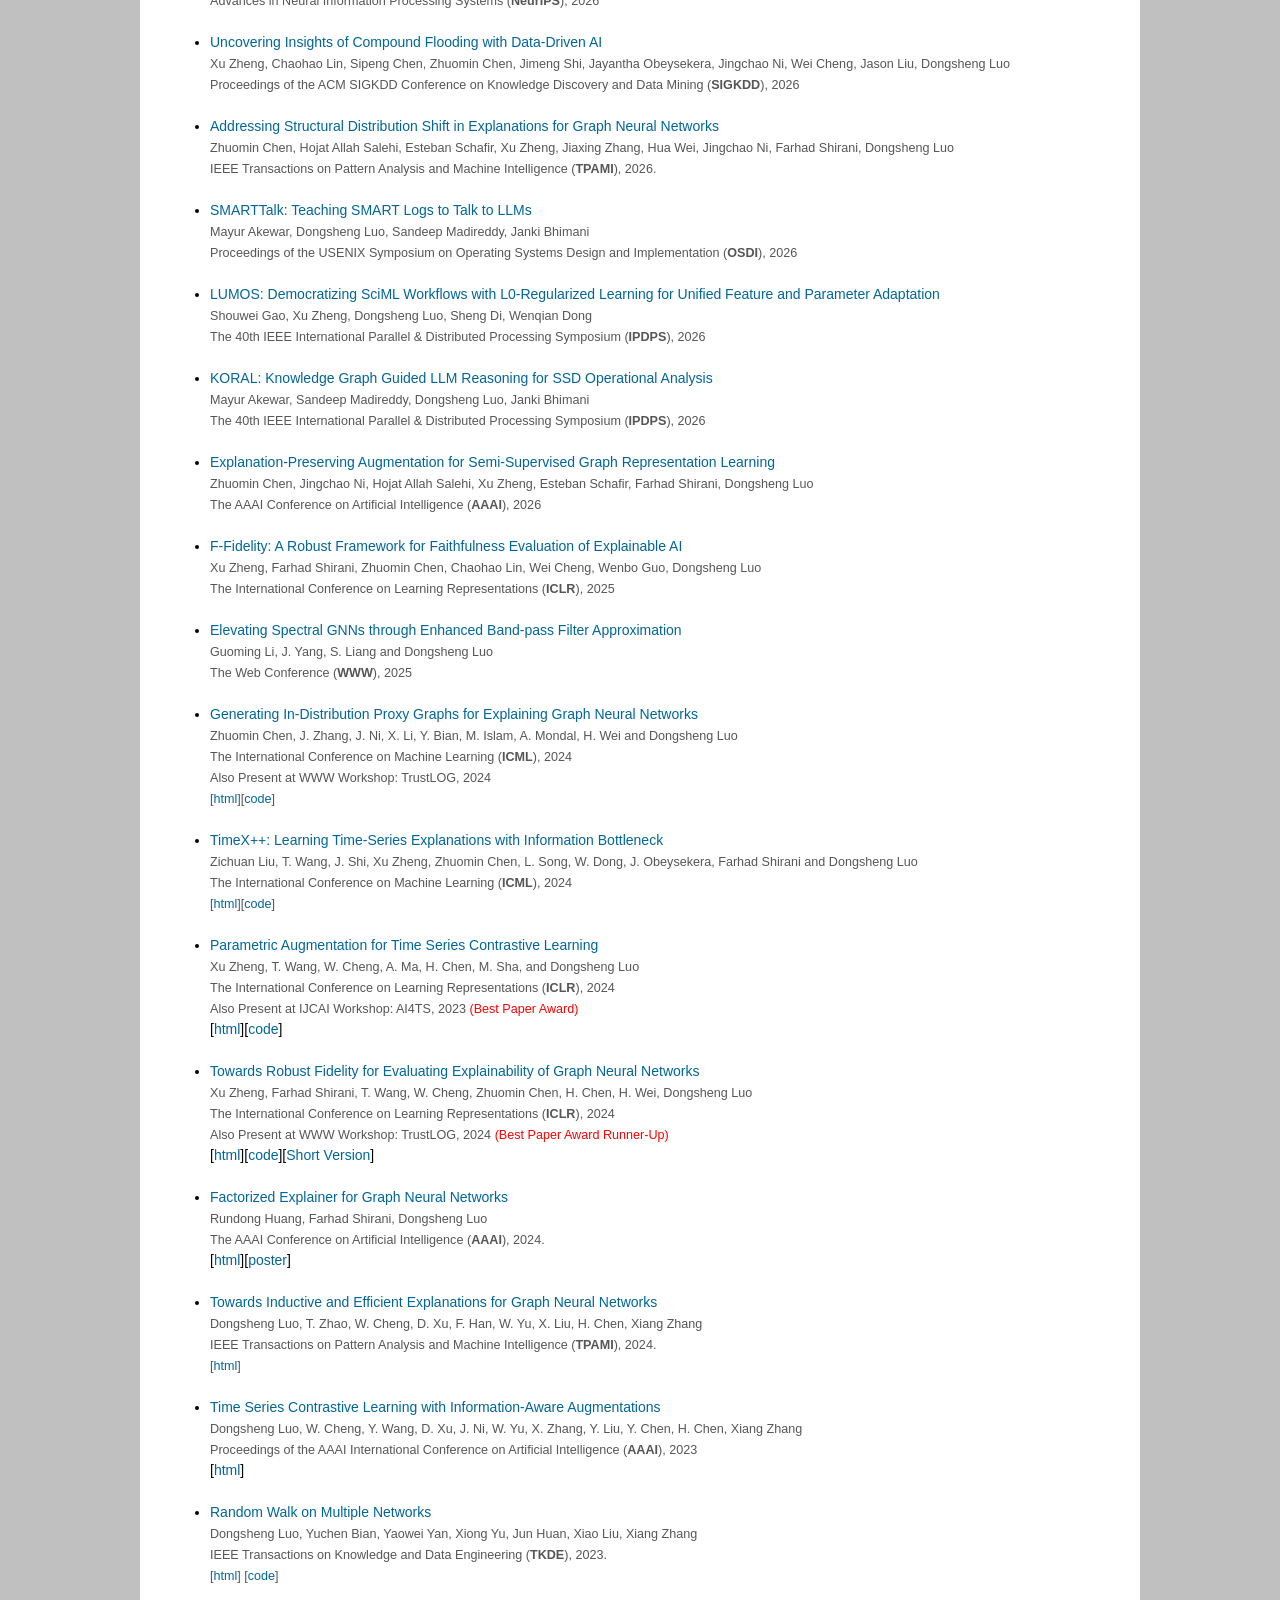
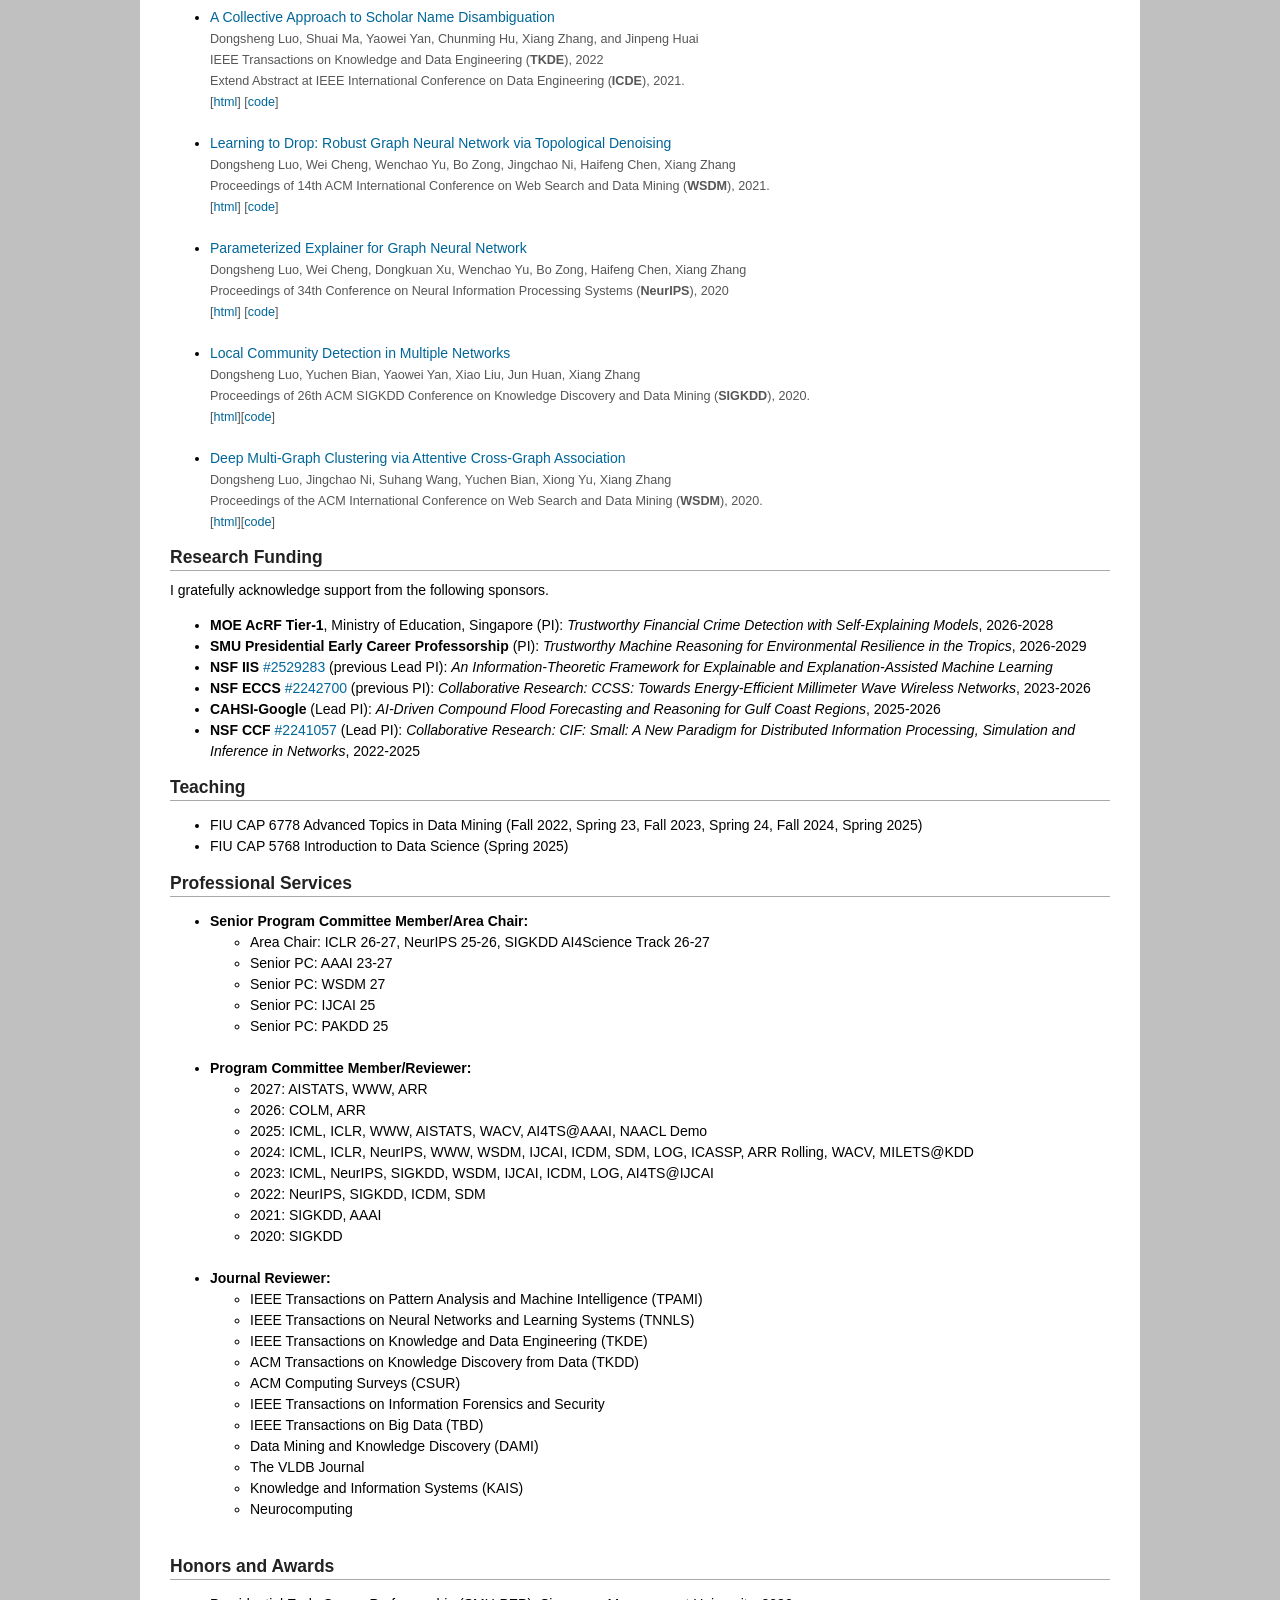
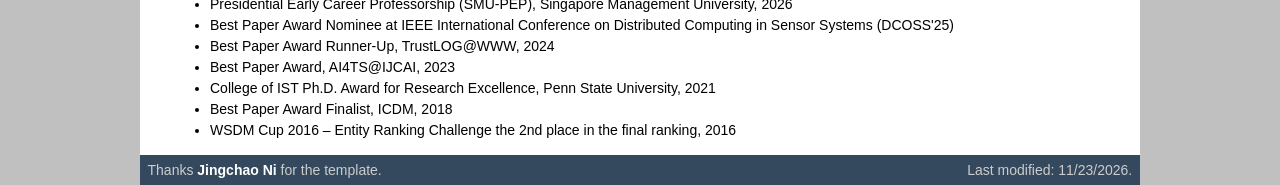
==== commit 8830cd60: "Funding: mark transferred NSF awards as previous PI Co-Authored-By: Claude Opus 5.5 <noreply@anthrop" ====
--- a/index.html
+++ b/index.html
@@ -301,8 +301,8 @@
     <ul>
       <li><b>MOE AcRF Tier-1</b>, Ministry of Education, Singapore (PI): <i>Trustworthy Financial Crime Detection with Self-Explaining Models</i>, 2026-2028</li>
       <li><b>SMU Presidential Early Career Professorship</b> (PI): <i>Trustworthy Machine Reasoning for Environmental Resilience in the Tropics</i>, 2026-2029</li>
-      <li><b>NSF IIS</b> <a href="https://www.nsf.gov/awardsearch/showAward?AWD_ID=2529283">#2529283</a> (Lead PI until June 2026): <i>An Information-Theoretic Framework for Explainable and Explanation-Assisted Machine Learning</i></li>
-      <li><b>NSF ECCS</b> <a href="https://www.nsf.gov/awardsearch/showAward?AWD_ID=2242700">#2242700</a> (PI until June 2026): <i>Collaborative Research: CCSS: Towards Energy-Efficient Millimeter Wave Wireless Networks</i>, 2023-2026</li>
+      <li><b>NSF IIS</b> <a href="https://www.nsf.gov/awardsearch/showAward?AWD_ID=2529283">#2529283</a> (previous Lead PI): <i>An Information-Theoretic Framework for Explainable and Explanation-Assisted Machine Learning</i></li>
+      <li><b>NSF ECCS</b> <a href="https://www.nsf.gov/awardsearch/showAward?AWD_ID=2242700">#2242700</a> (previous PI): <i>Collaborative Research: CCSS: Towards Energy-Efficient Millimeter Wave Wireless Networks</i>, 2023-2026</li>
       <li><b>CAHSI-Google</b> (Lead PI): <i>AI-Driven Compound Flood Forecasting and Reasoning for Gulf Coast Regions</i>, 2025-2026</li>
       <li><b>NSF CCF</b> <a href="https://www.nsf.gov/awardsearch/showAward?AWD_ID=2241057">#2241057</a> (Lead PI): <i>Collaborative Research: CIF: Small: A New Paradigm for Distributed Information Processing, Simulation and Inference in Networks</i>, 2022-2025</li>
     </ul>
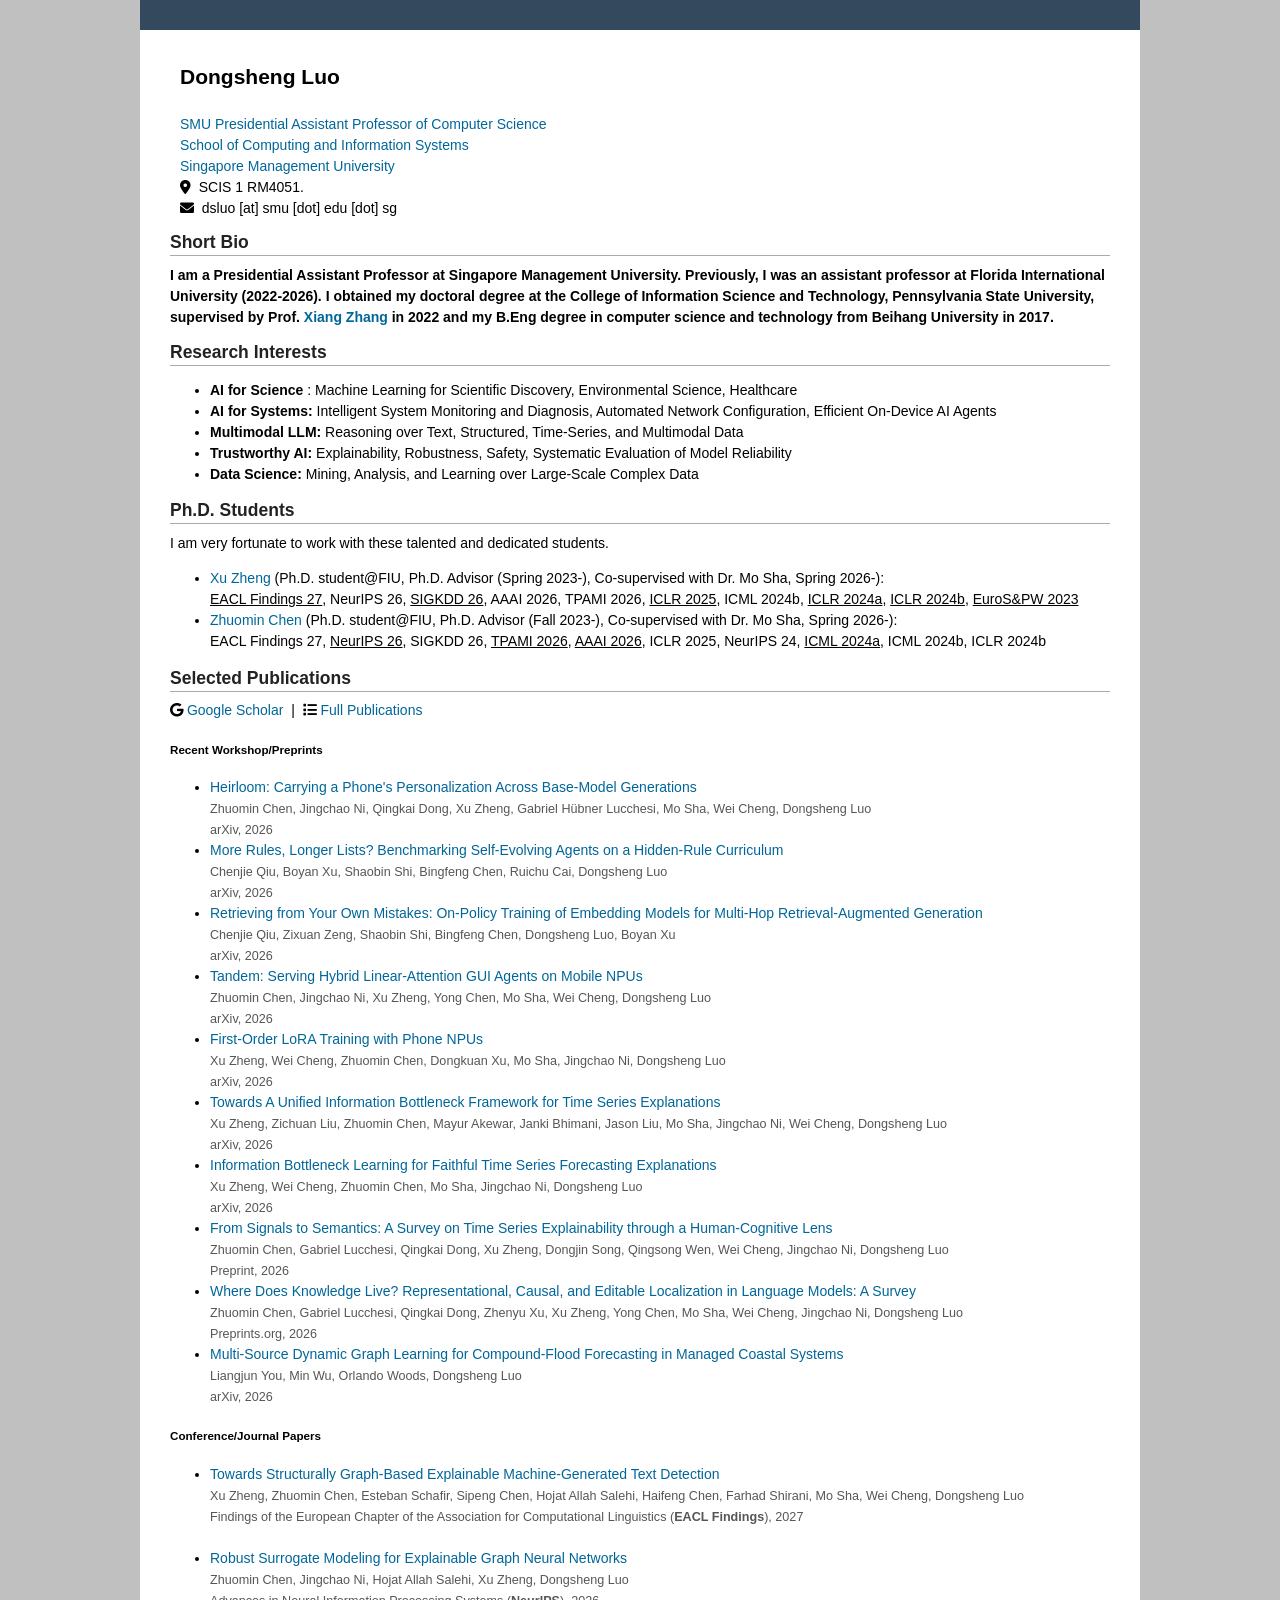
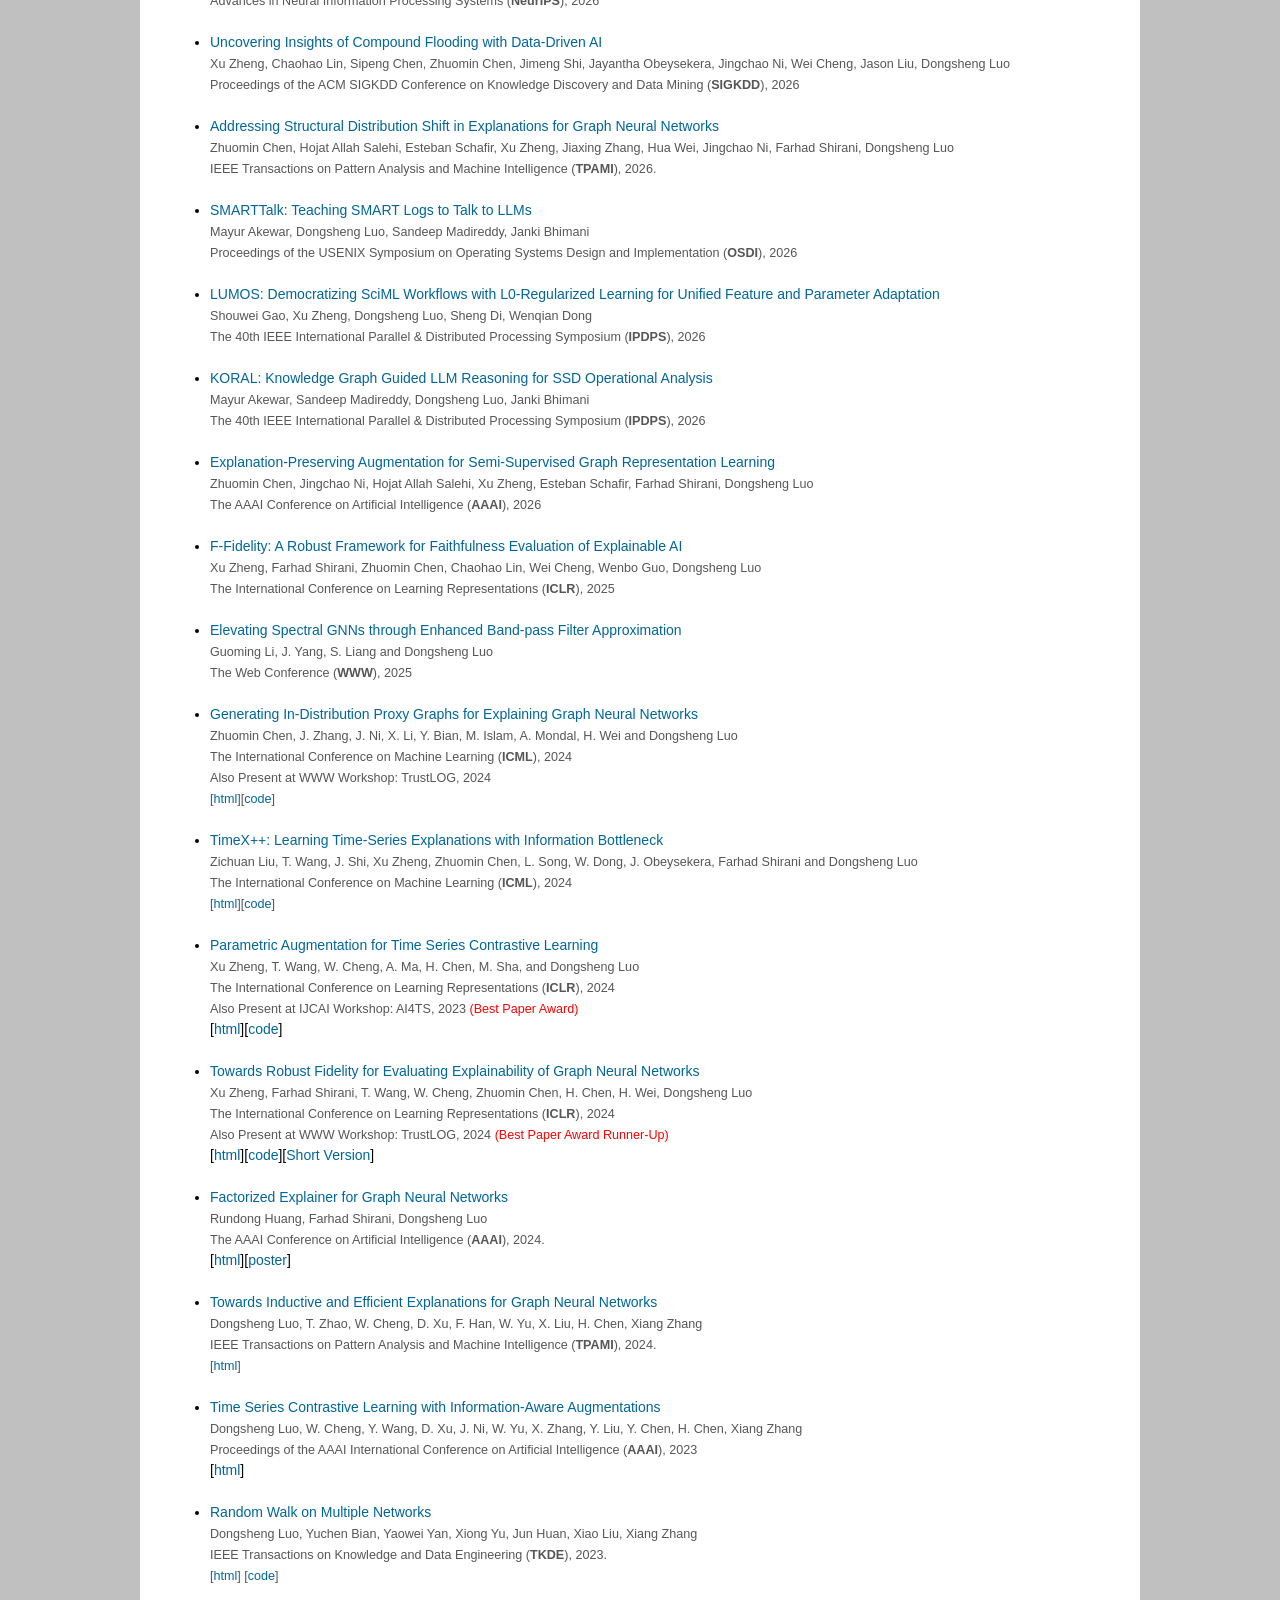
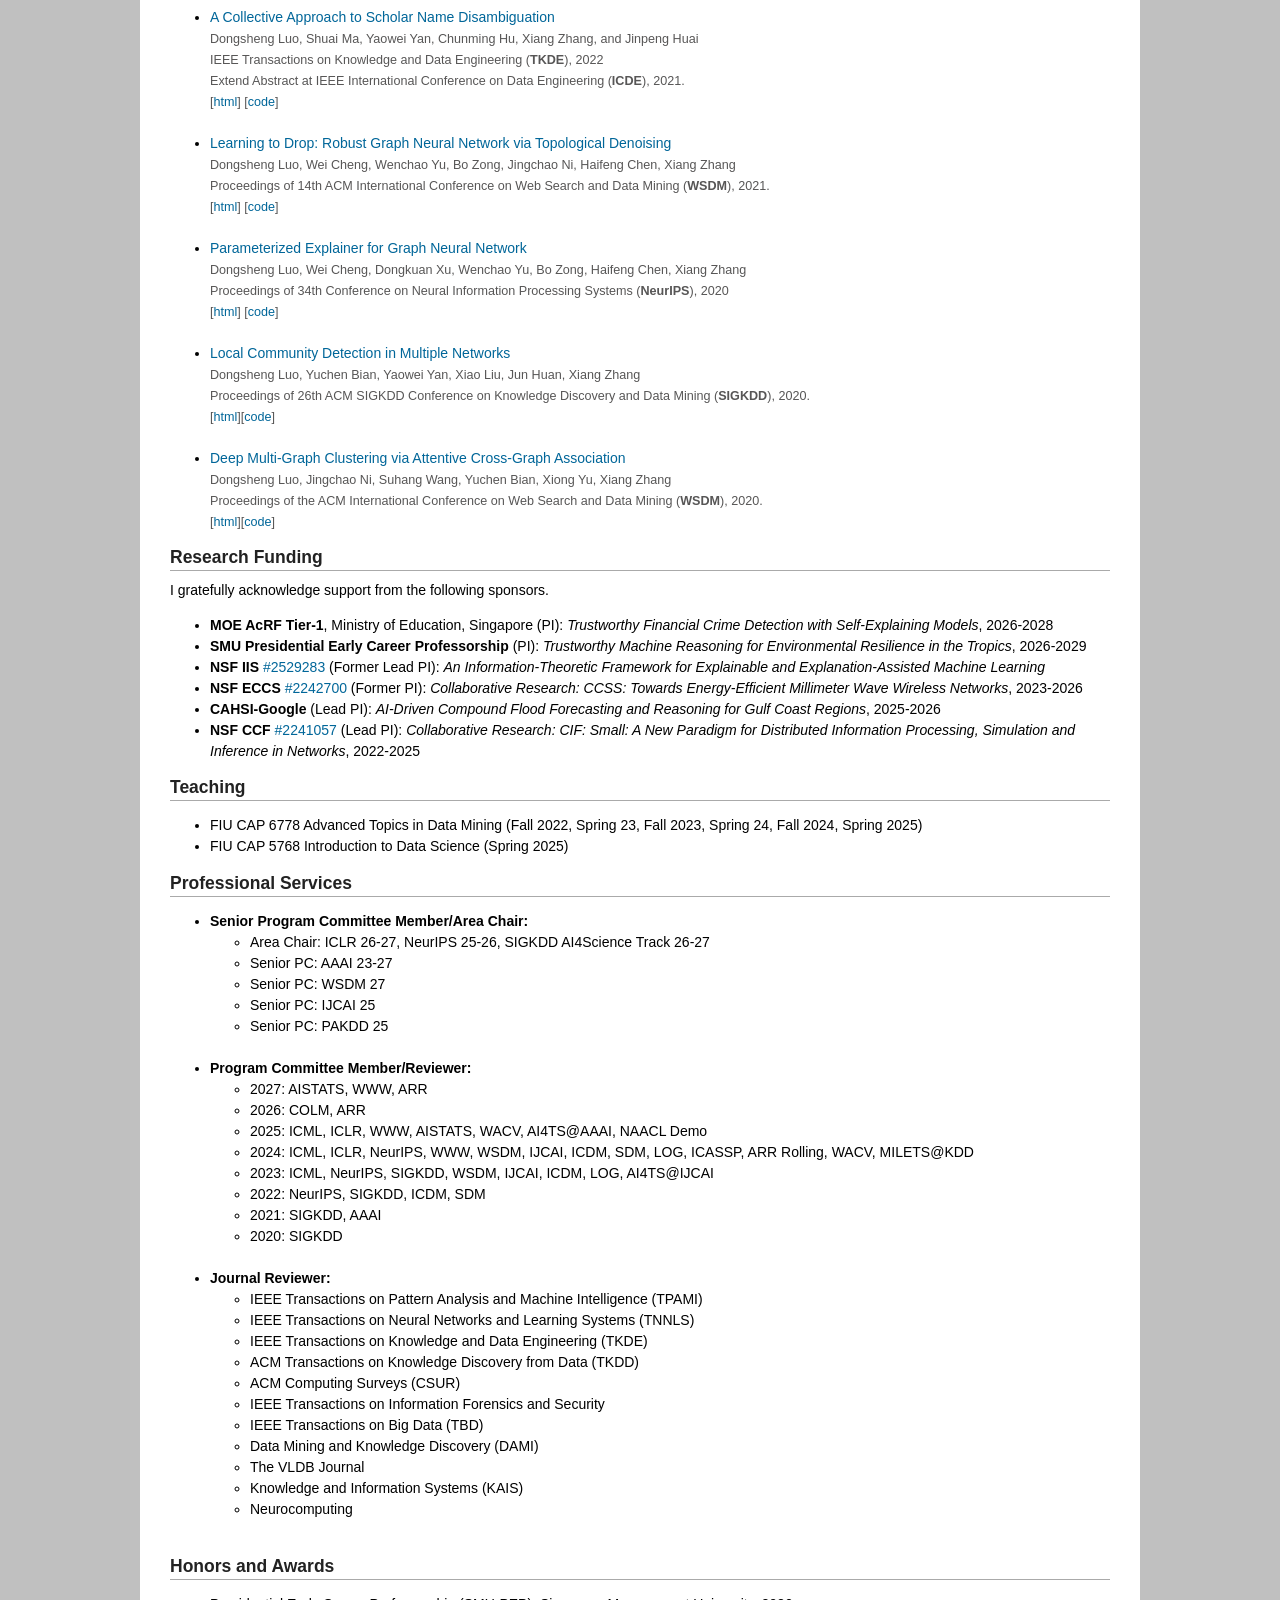
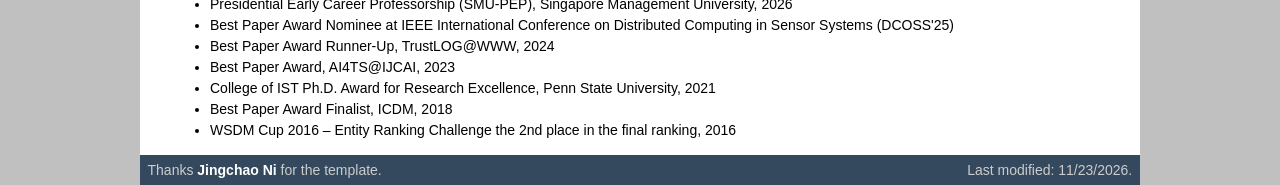
==== commit 8f0e996a: "Funding: use 'Former' for transferred NSF awards Co-Authored-By: Claude Opus 5.5 <noreply@anthropic." ====
--- a/index.html
+++ b/index.html
@@ -301,8 +301,8 @@
     <ul>
       <li><b>MOE AcRF Tier-1</b>, Ministry of Education, Singapore (PI): <i>Trustworthy Financial Crime Detection with Self-Explaining Models</i>, 2026-2028</li>
       <li><b>SMU Presidential Early Career Professorship</b> (PI): <i>Trustworthy Machine Reasoning for Environmental Resilience in the Tropics</i>, 2026-2029</li>
-      <li><b>NSF IIS</b> <a href="https://www.nsf.gov/awardsearch/showAward?AWD_ID=2529283">#2529283</a> (previous Lead PI): <i>An Information-Theoretic Framework for Explainable and Explanation-Assisted Machine Learning</i></li>
-      <li><b>NSF ECCS</b> <a href="https://www.nsf.gov/awardsearch/showAward?AWD_ID=2242700">#2242700</a> (previous PI): <i>Collaborative Research: CCSS: Towards Energy-Efficient Millimeter Wave Wireless Networks</i>, 2023-2026</li>
+      <li><b>NSF IIS</b> <a href="https://www.nsf.gov/awardsearch/showAward?AWD_ID=2529283">#2529283</a> (Former Lead PI): <i>An Information-Theoretic Framework for Explainable and Explanation-Assisted Machine Learning</i></li>
+      <li><b>NSF ECCS</b> <a href="https://www.nsf.gov/awardsearch/showAward?AWD_ID=2242700">#2242700</a> (Former PI): <i>Collaborative Research: CCSS: Towards Energy-Efficient Millimeter Wave Wireless Networks</i>, 2023-2026</li>
       <li><b>CAHSI-Google</b> (Lead PI): <i>AI-Driven Compound Flood Forecasting and Reasoning for Gulf Coast Regions</i>, 2025-2026</li>
       <li><b>NSF CCF</b> <a href="https://www.nsf.gov/awardsearch/showAward?AWD_ID=2241057">#2241057</a> (Lead PI): <i>Collaborative Research: CIF: Small: A New Paradigm for Distributed Information Processing, Simulation and Inference in Networks</i>, 2022-2025</li>
     </ul>
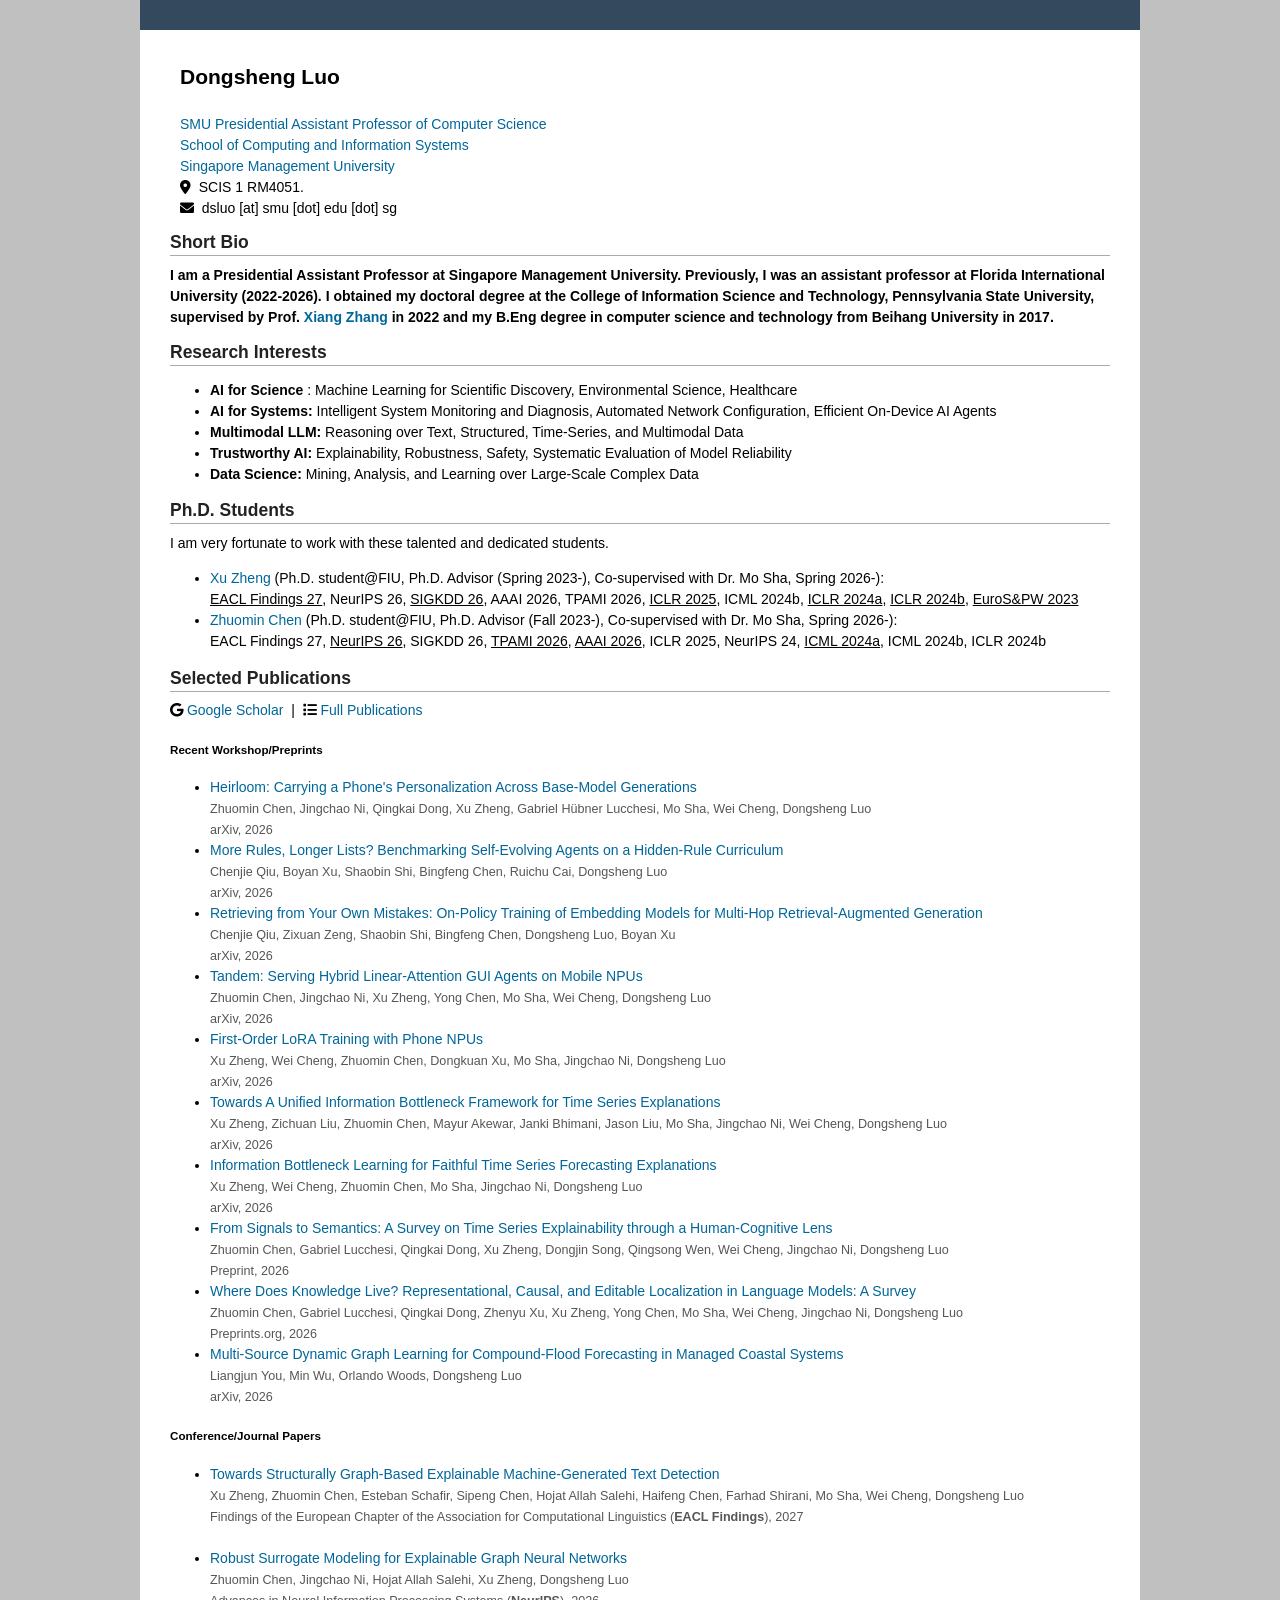
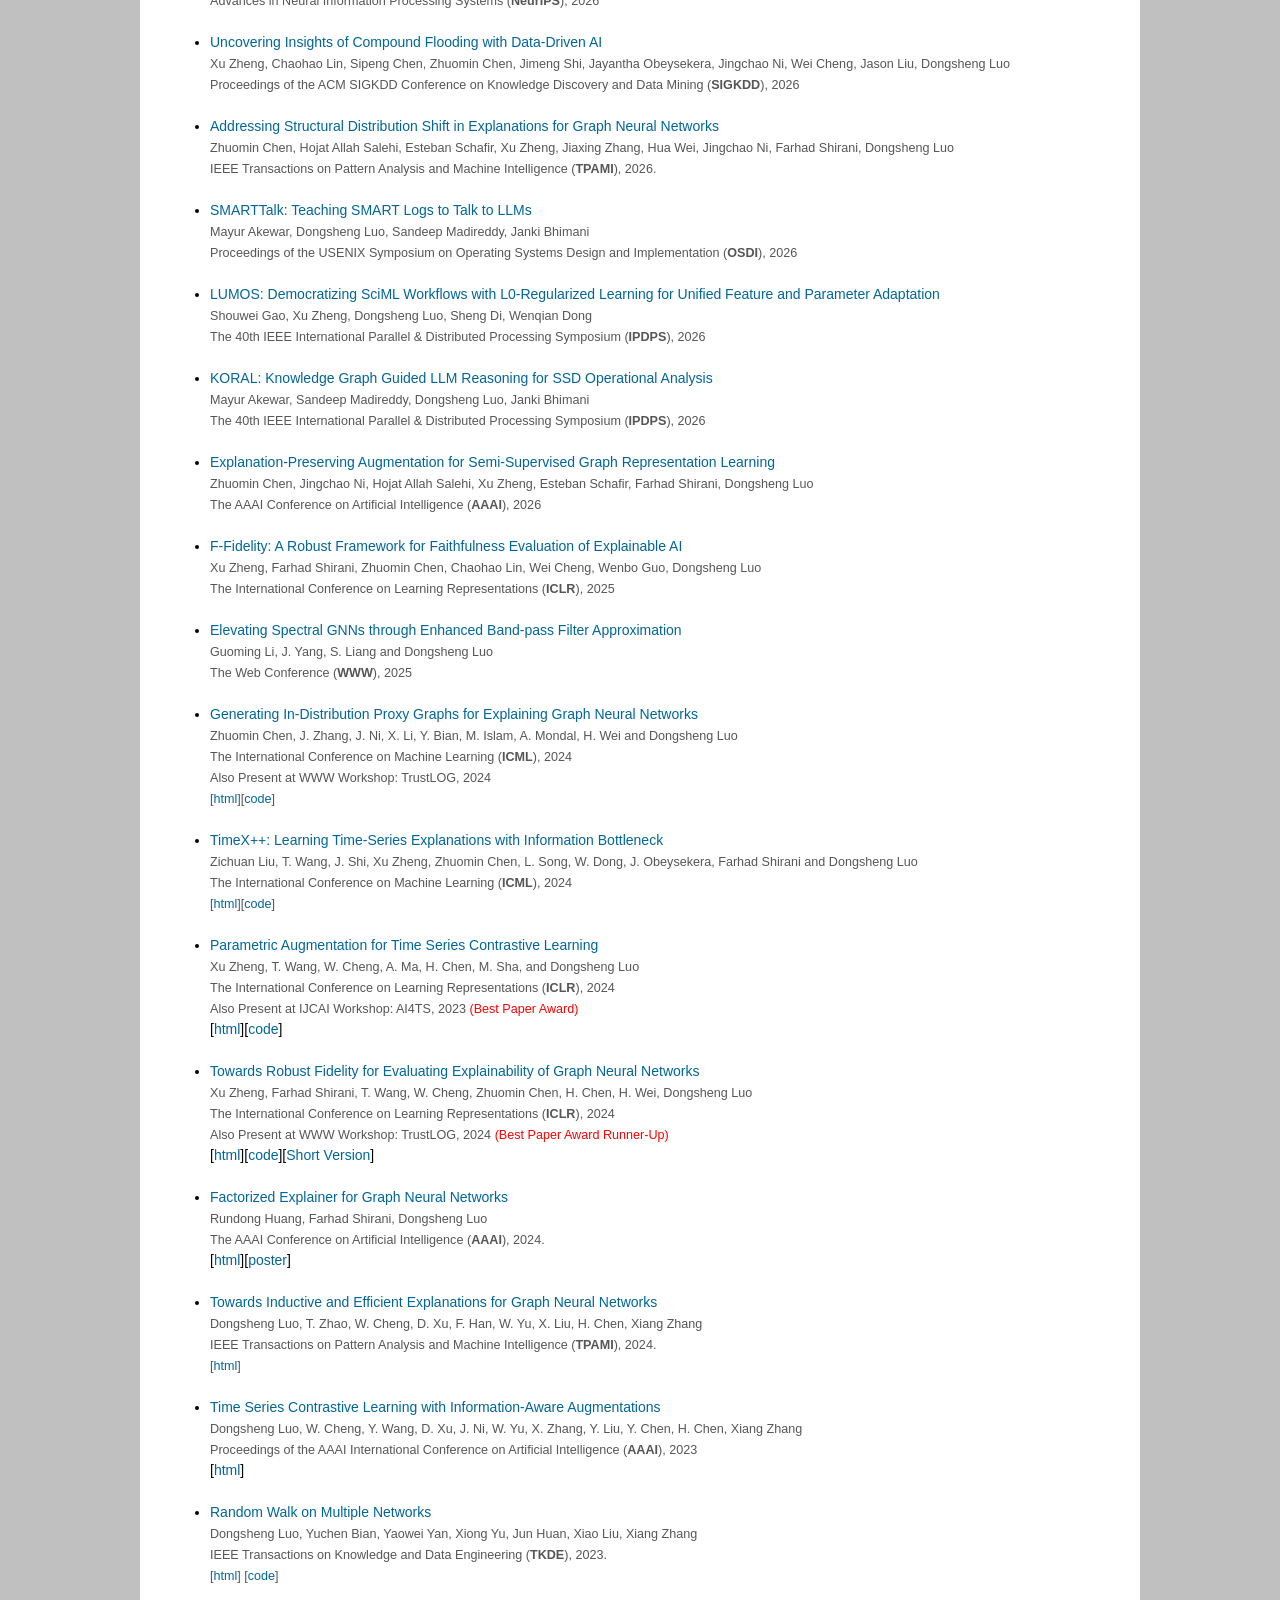
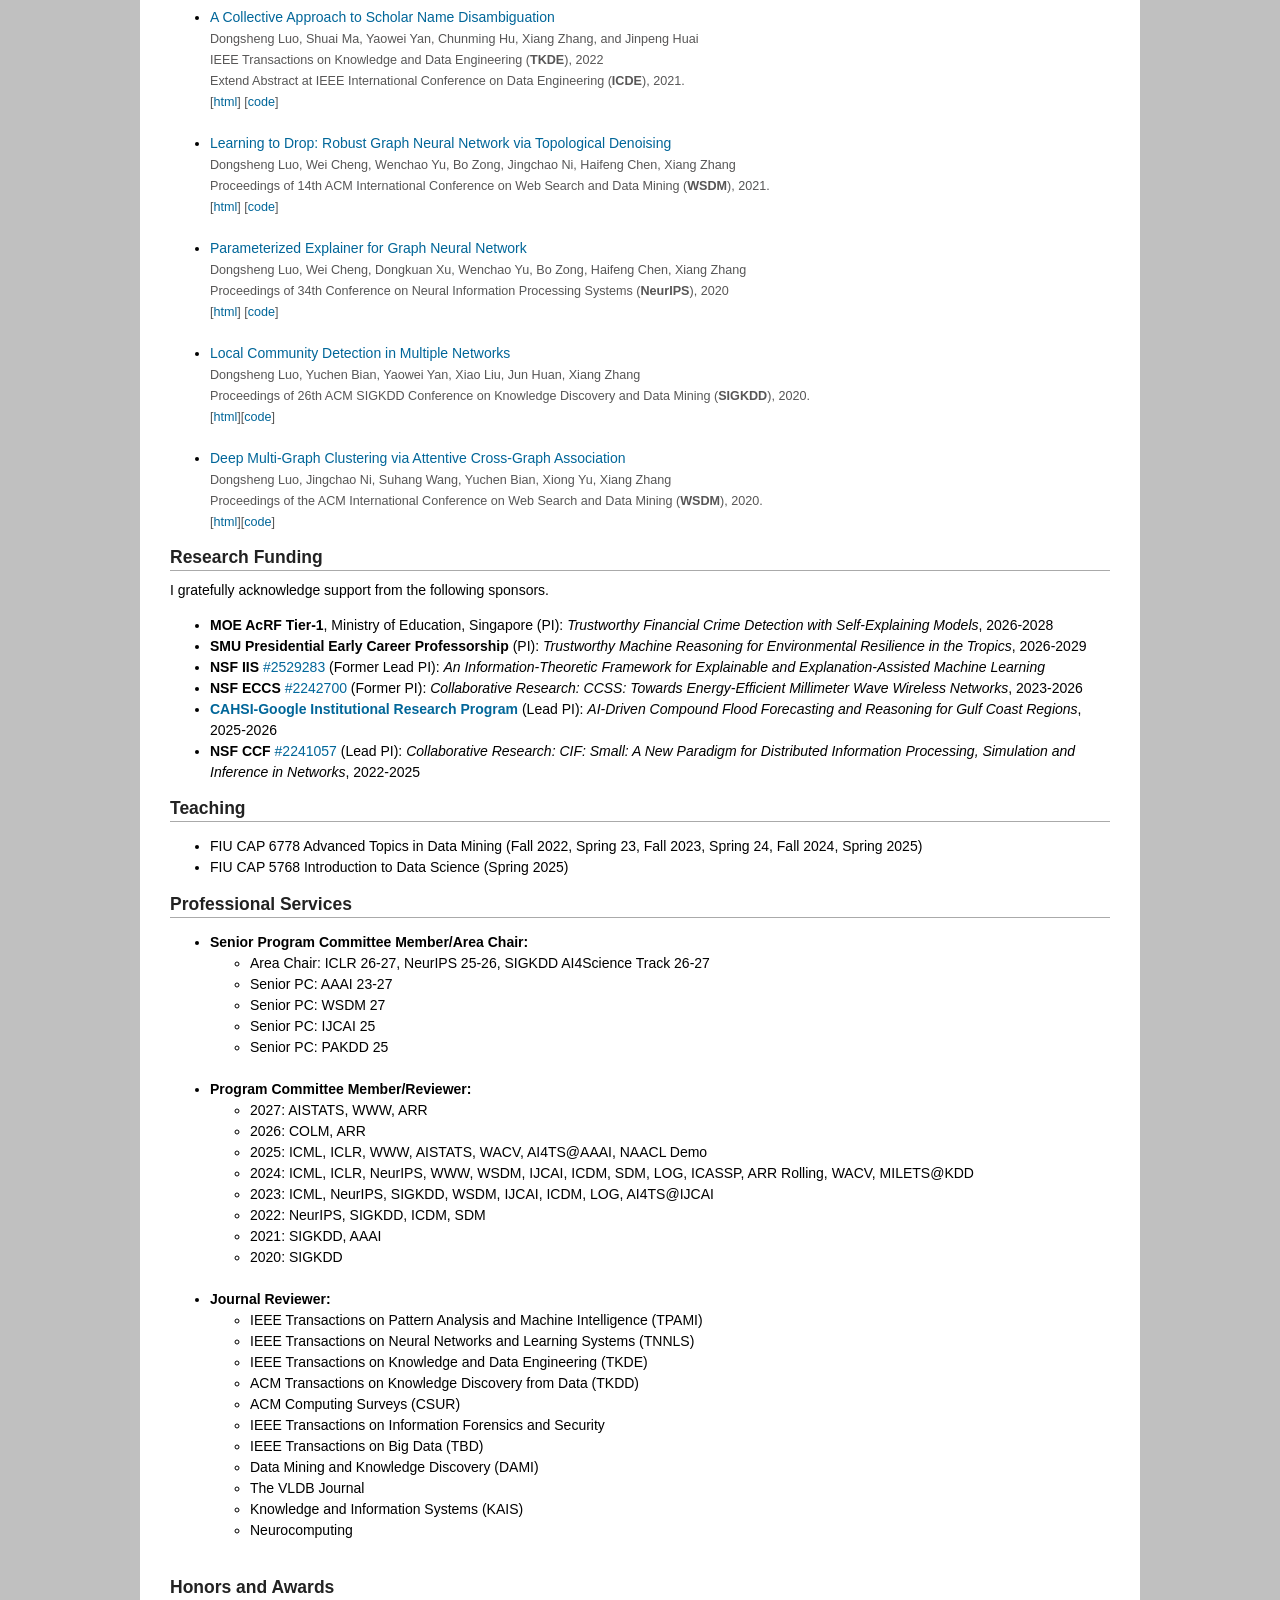
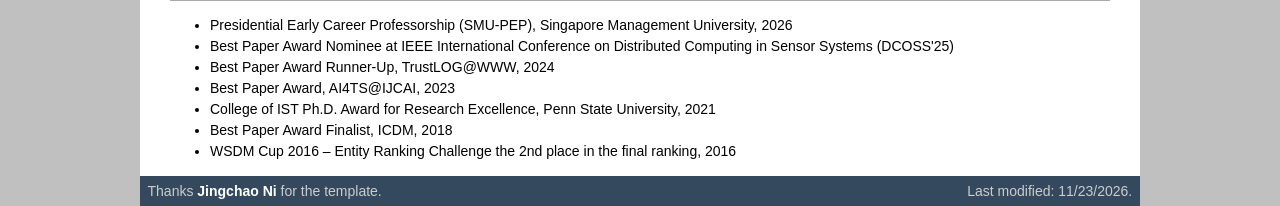
==== commit a1958079: "Funding: link CAHSI-Google IRP page Co-Authored-By: Claude Opus 5.5 <noreply@anthropic.com>" ====
--- a/index.html
+++ b/index.html
@@ -303,7 +303,7 @@
       <li><b>SMU Presidential Early Career Professorship</b> (PI): <i>Trustworthy Machine Reasoning for Environmental Resilience in the Tropics</i>, 2026-2029</li>
       <li><b>NSF IIS</b> <a href="https://www.nsf.gov/awardsearch/showAward?AWD_ID=2529283">#2529283</a> (Former Lead PI): <i>An Information-Theoretic Framework for Explainable and Explanation-Assisted Machine Learning</i></li>
       <li><b>NSF ECCS</b> <a href="https://www.nsf.gov/awardsearch/showAward?AWD_ID=2242700">#2242700</a> (Former PI): <i>Collaborative Research: CCSS: Towards Energy-Efficient Millimeter Wave Wireless Networks</i>, 2023-2026</li>
-      <li><b>CAHSI-Google</b> (Lead PI): <i>AI-Driven Compound Flood Forecasting and Reasoning for Gulf Coast Regions</i>, 2025-2026</li>
+      <li><b><a href="https://cahsi.utep.edu/cahsi-irp/">CAHSI-Google Institutional Research Program</a></b> (Lead PI): <i>AI-Driven Compound Flood Forecasting and Reasoning for Gulf Coast Regions</i>, 2025-2026</li>
       <li><b>NSF CCF</b> <a href="https://www.nsf.gov/awardsearch/showAward?AWD_ID=2241057">#2241057</a> (Lead PI): <i>Collaborative Research: CIF: Small: A New Paradigm for Distributed Information Processing, Simulation and Inference in Networks</i>, 2022-2025</li>
     </ul>
 
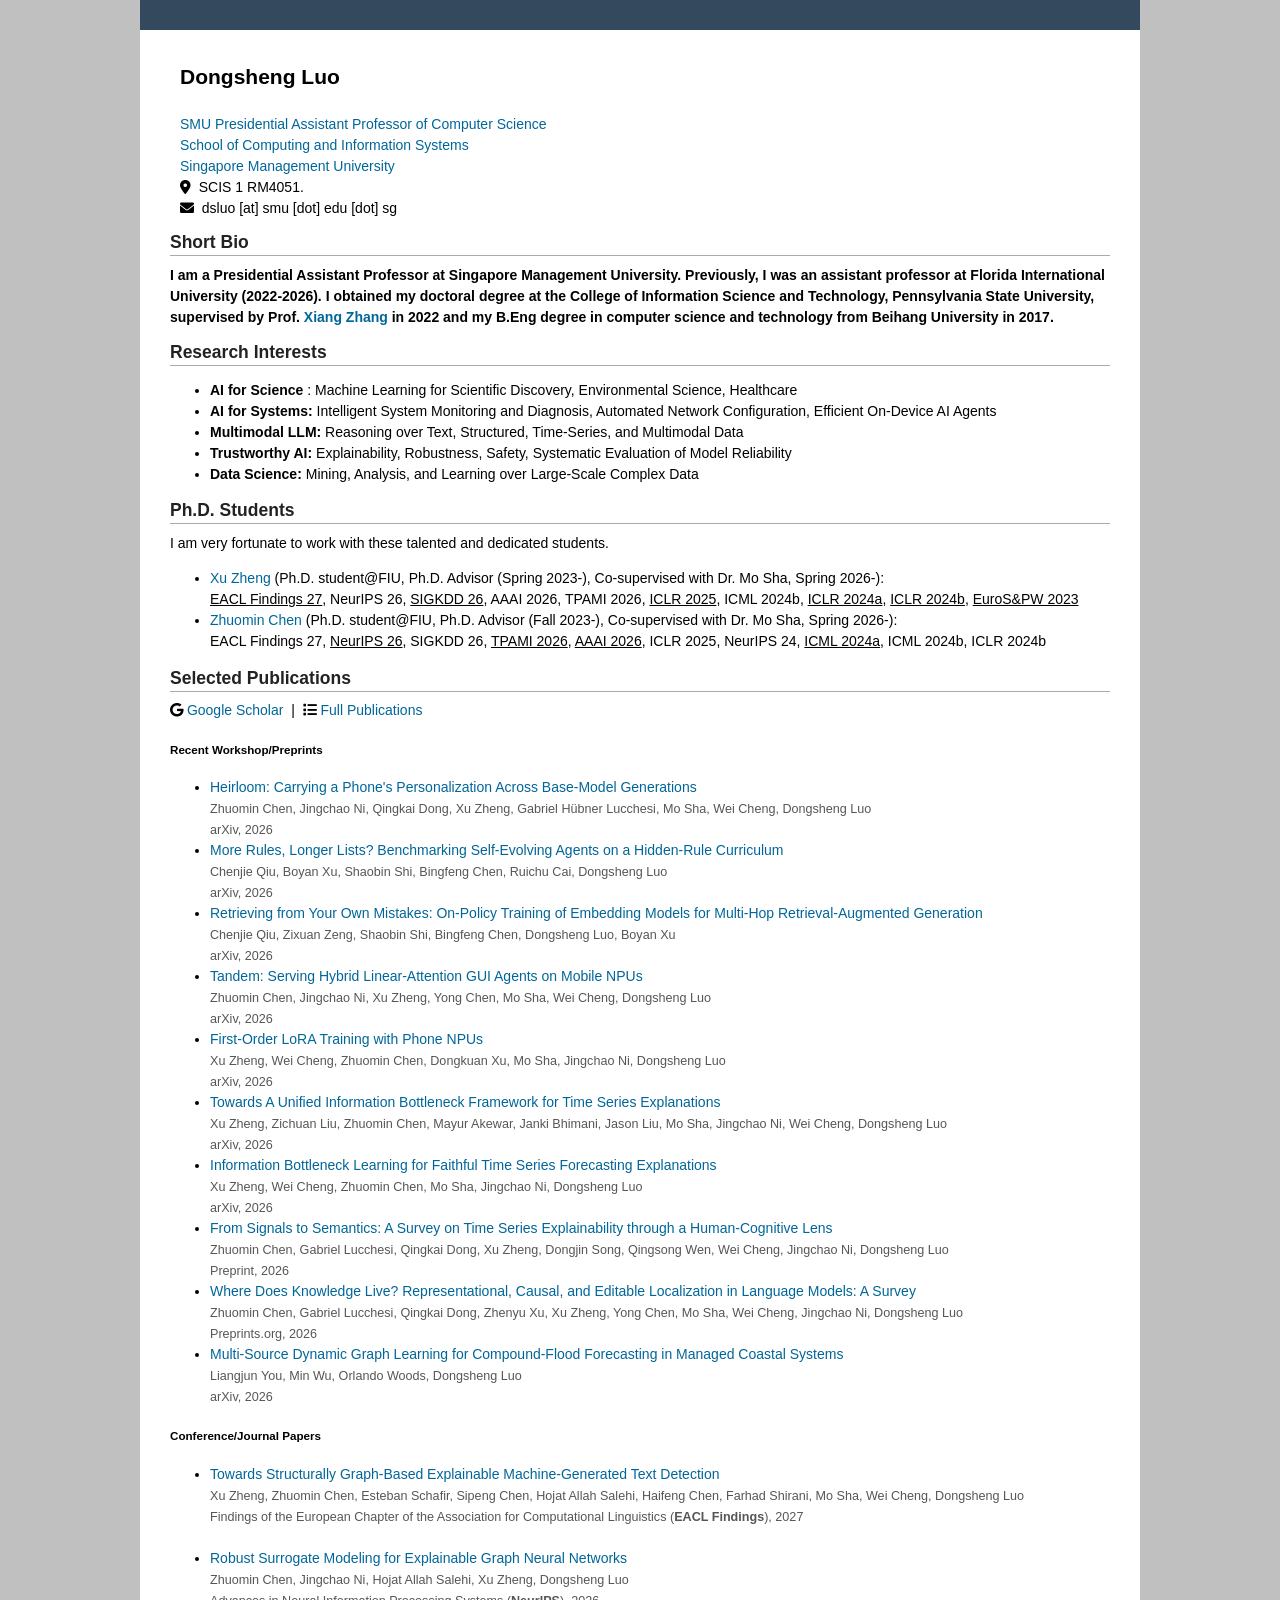
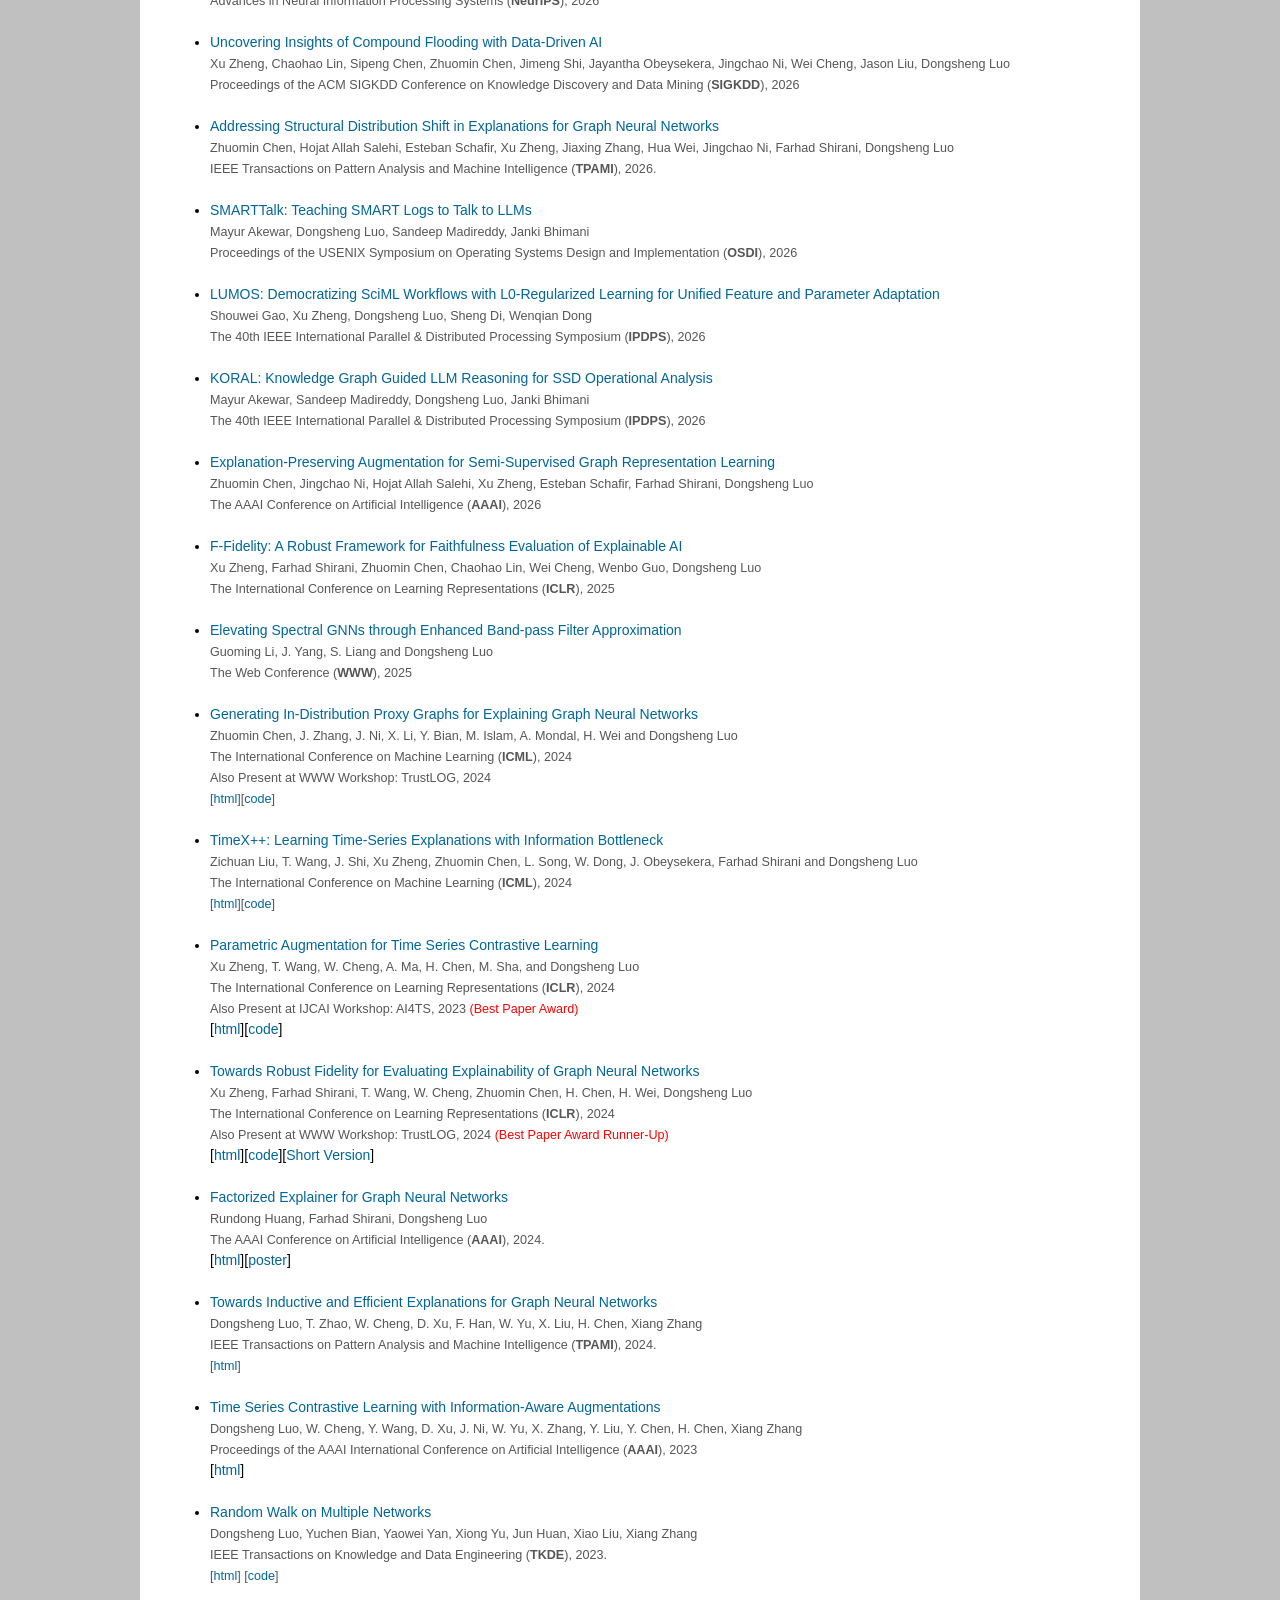
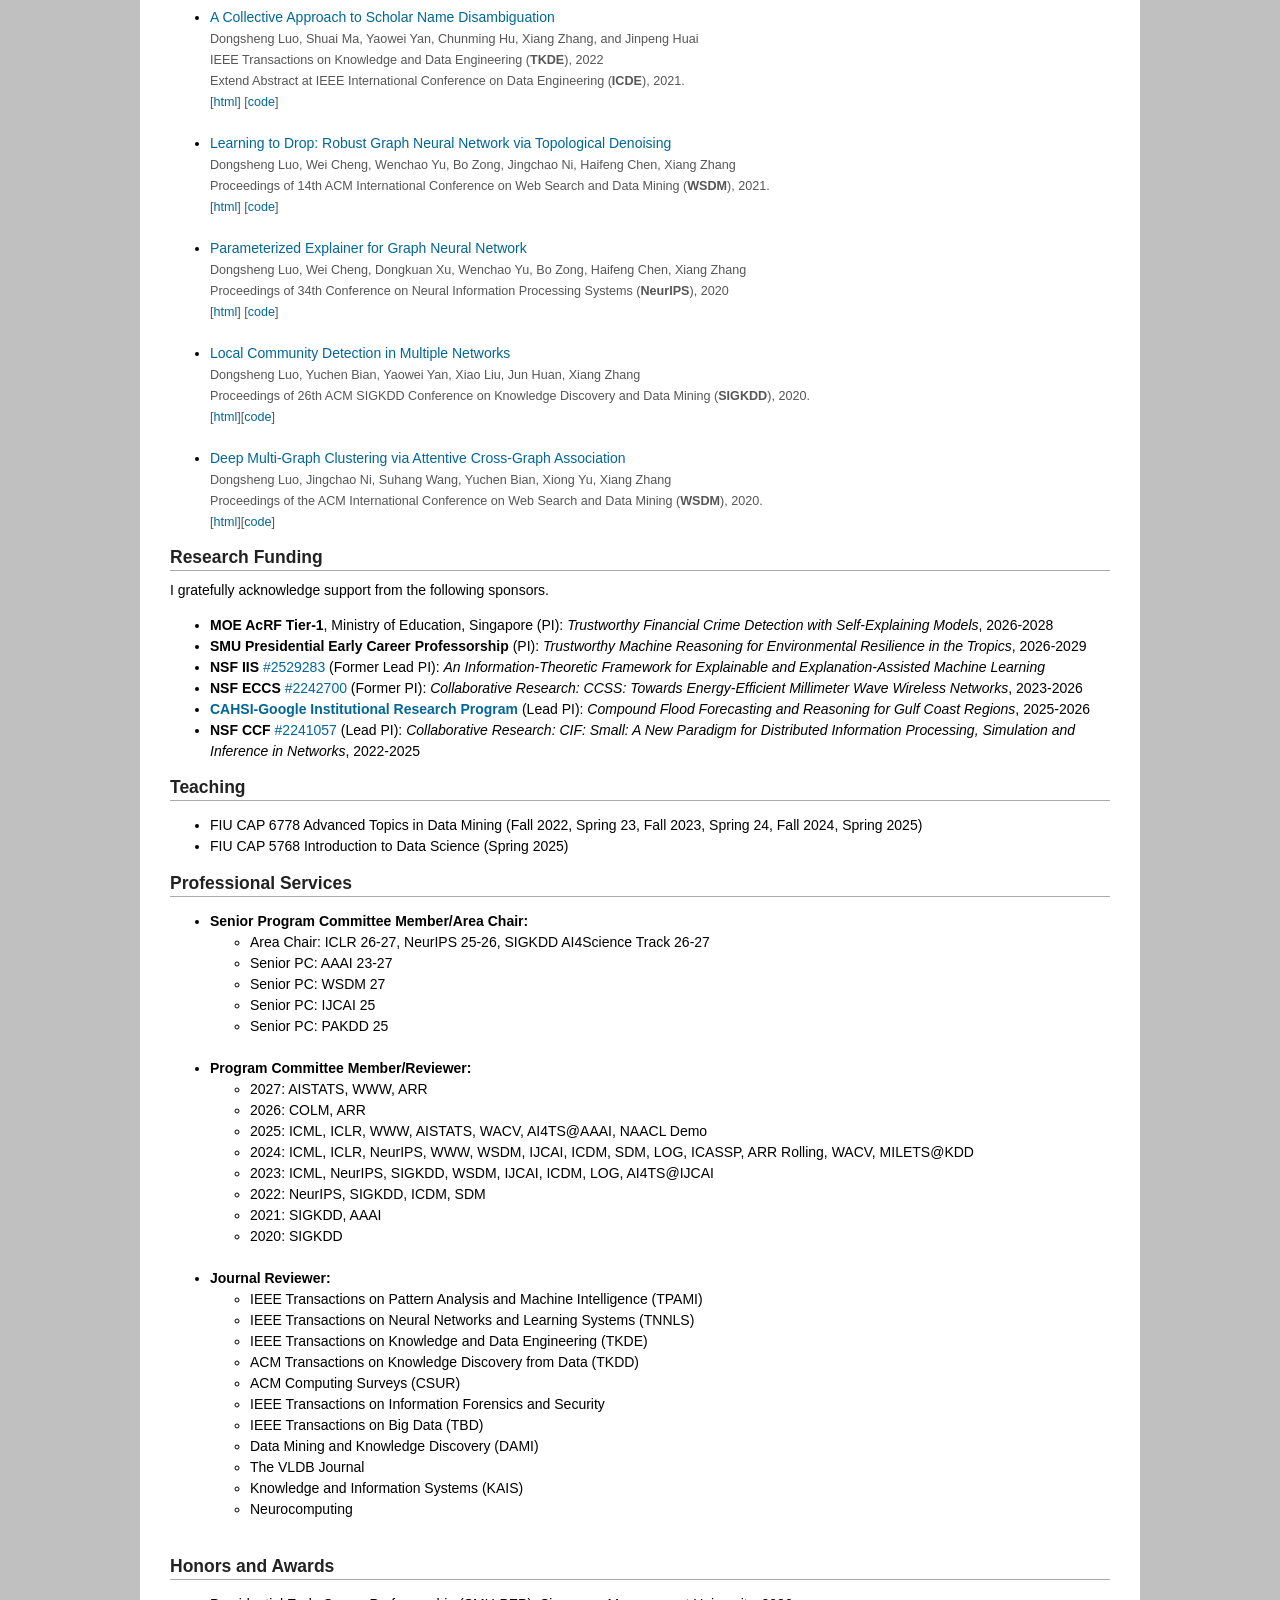
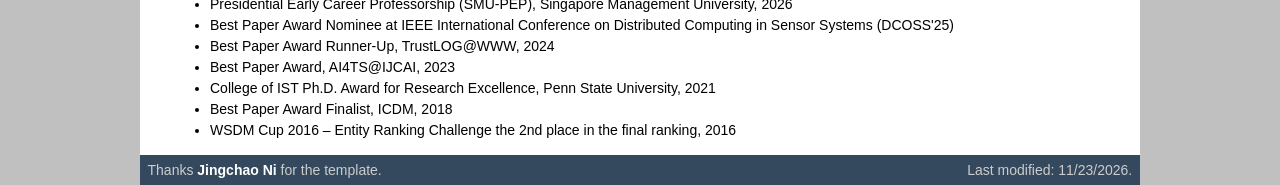
==== commit bd48d1f1: "Funding: use official CAHSI project title Co-Authored-By: Claude Opus 5.5 <noreply@anthropic.com>" ====
--- a/index.html
+++ b/index.html
@@ -303,7 +303,7 @@
       <li><b>SMU Presidential Early Career Professorship</b> (PI): <i>Trustworthy Machine Reasoning for Environmental Resilience in the Tropics</i>, 2026-2029</li>
       <li><b>NSF IIS</b> <a href="https://www.nsf.gov/awardsearch/showAward?AWD_ID=2529283">#2529283</a> (Former Lead PI): <i>An Information-Theoretic Framework for Explainable and Explanation-Assisted Machine Learning</i></li>
       <li><b>NSF ECCS</b> <a href="https://www.nsf.gov/awardsearch/showAward?AWD_ID=2242700">#2242700</a> (Former PI): <i>Collaborative Research: CCSS: Towards Energy-Efficient Millimeter Wave Wireless Networks</i>, 2023-2026</li>
-      <li><b><a href="https://cahsi.utep.edu/cahsi-irp/">CAHSI-Google Institutional Research Program</a></b> (Lead PI): <i>AI-Driven Compound Flood Forecasting and Reasoning for Gulf Coast Regions</i>, 2025-2026</li>
+      <li><b><a href="https://cahsi.utep.edu/cahsi-irp/">CAHSI-Google Institutional Research Program</a></b> (Lead PI): <i>Compound Flood Forecasting and Reasoning for Gulf Coast Regions</i>, 2025-2026</li>
       <li><b>NSF CCF</b> <a href="https://www.nsf.gov/awardsearch/showAward?AWD_ID=2241057">#2241057</a> (Lead PI): <i>Collaborative Research: CIF: Small: A New Paradigm for Distributed Information Processing, Simulation and Inference in Networks</i>, 2022-2025</li>
     </ul>
 
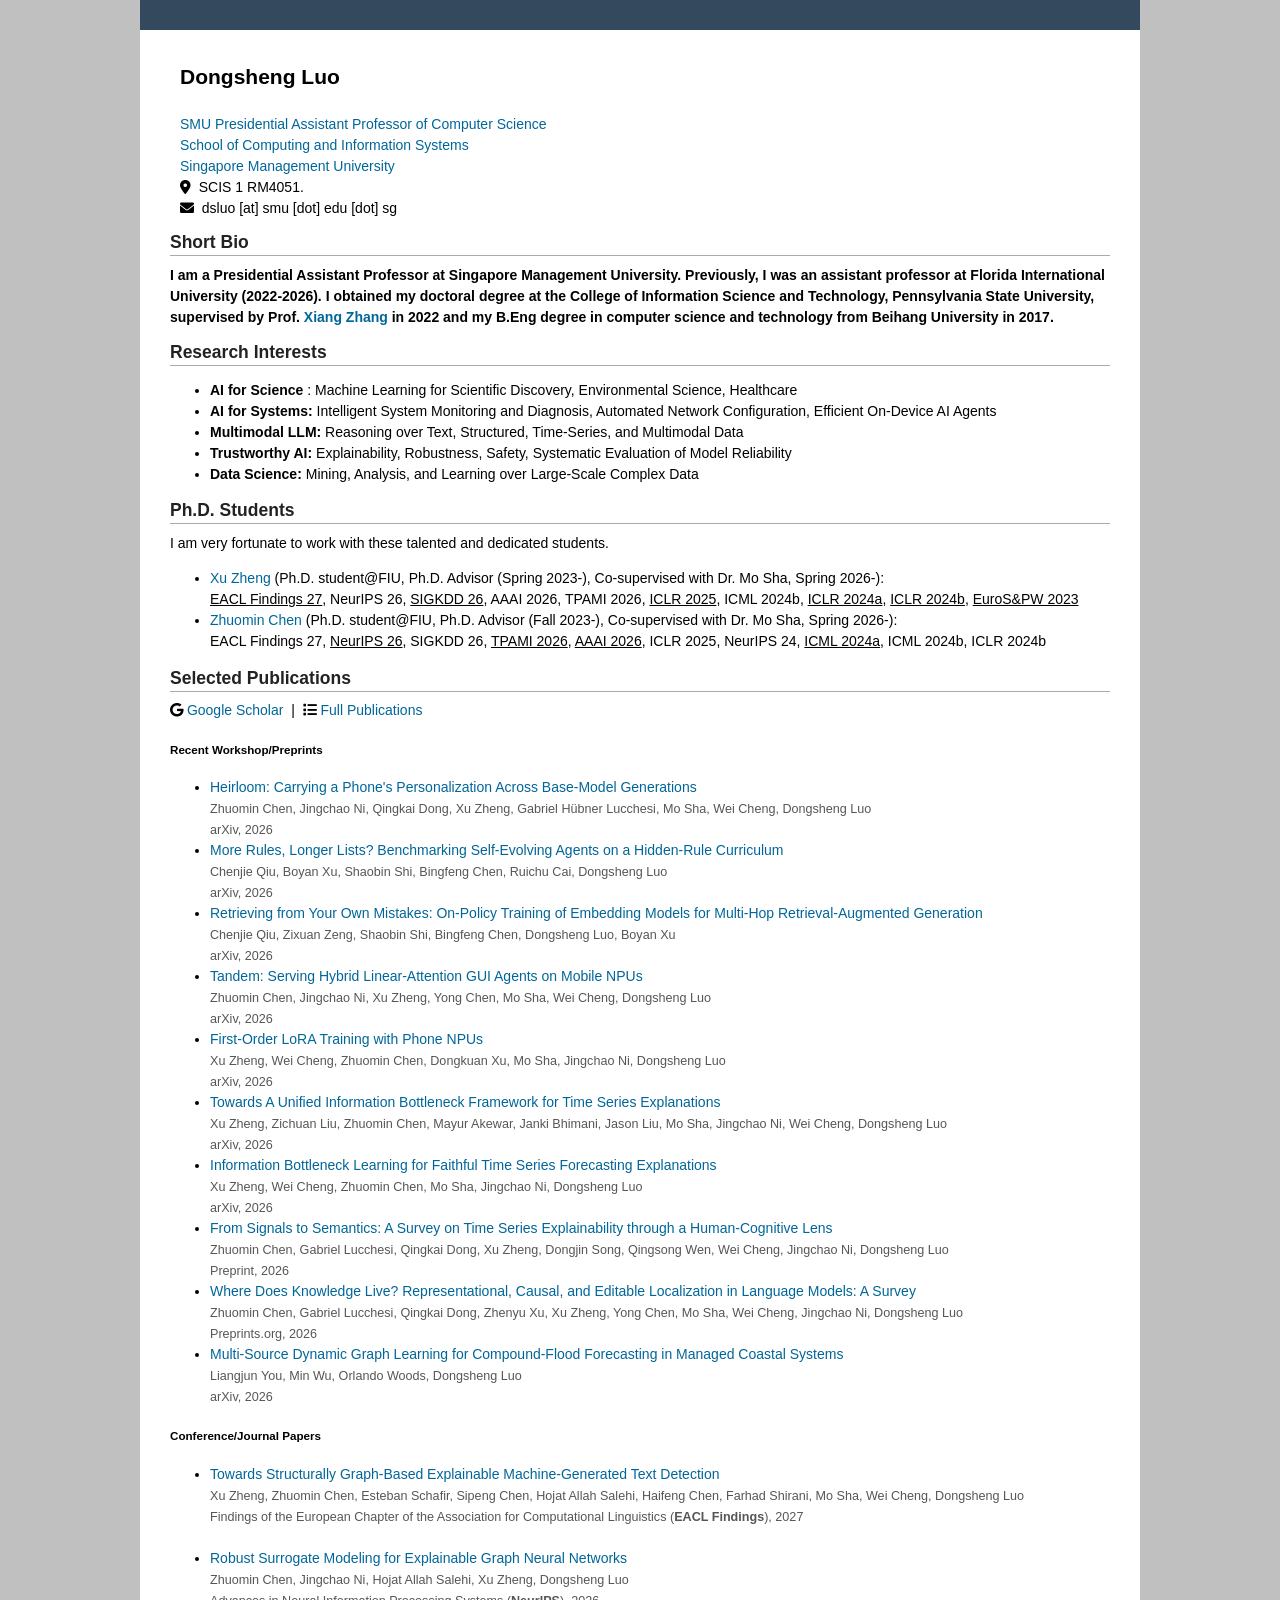
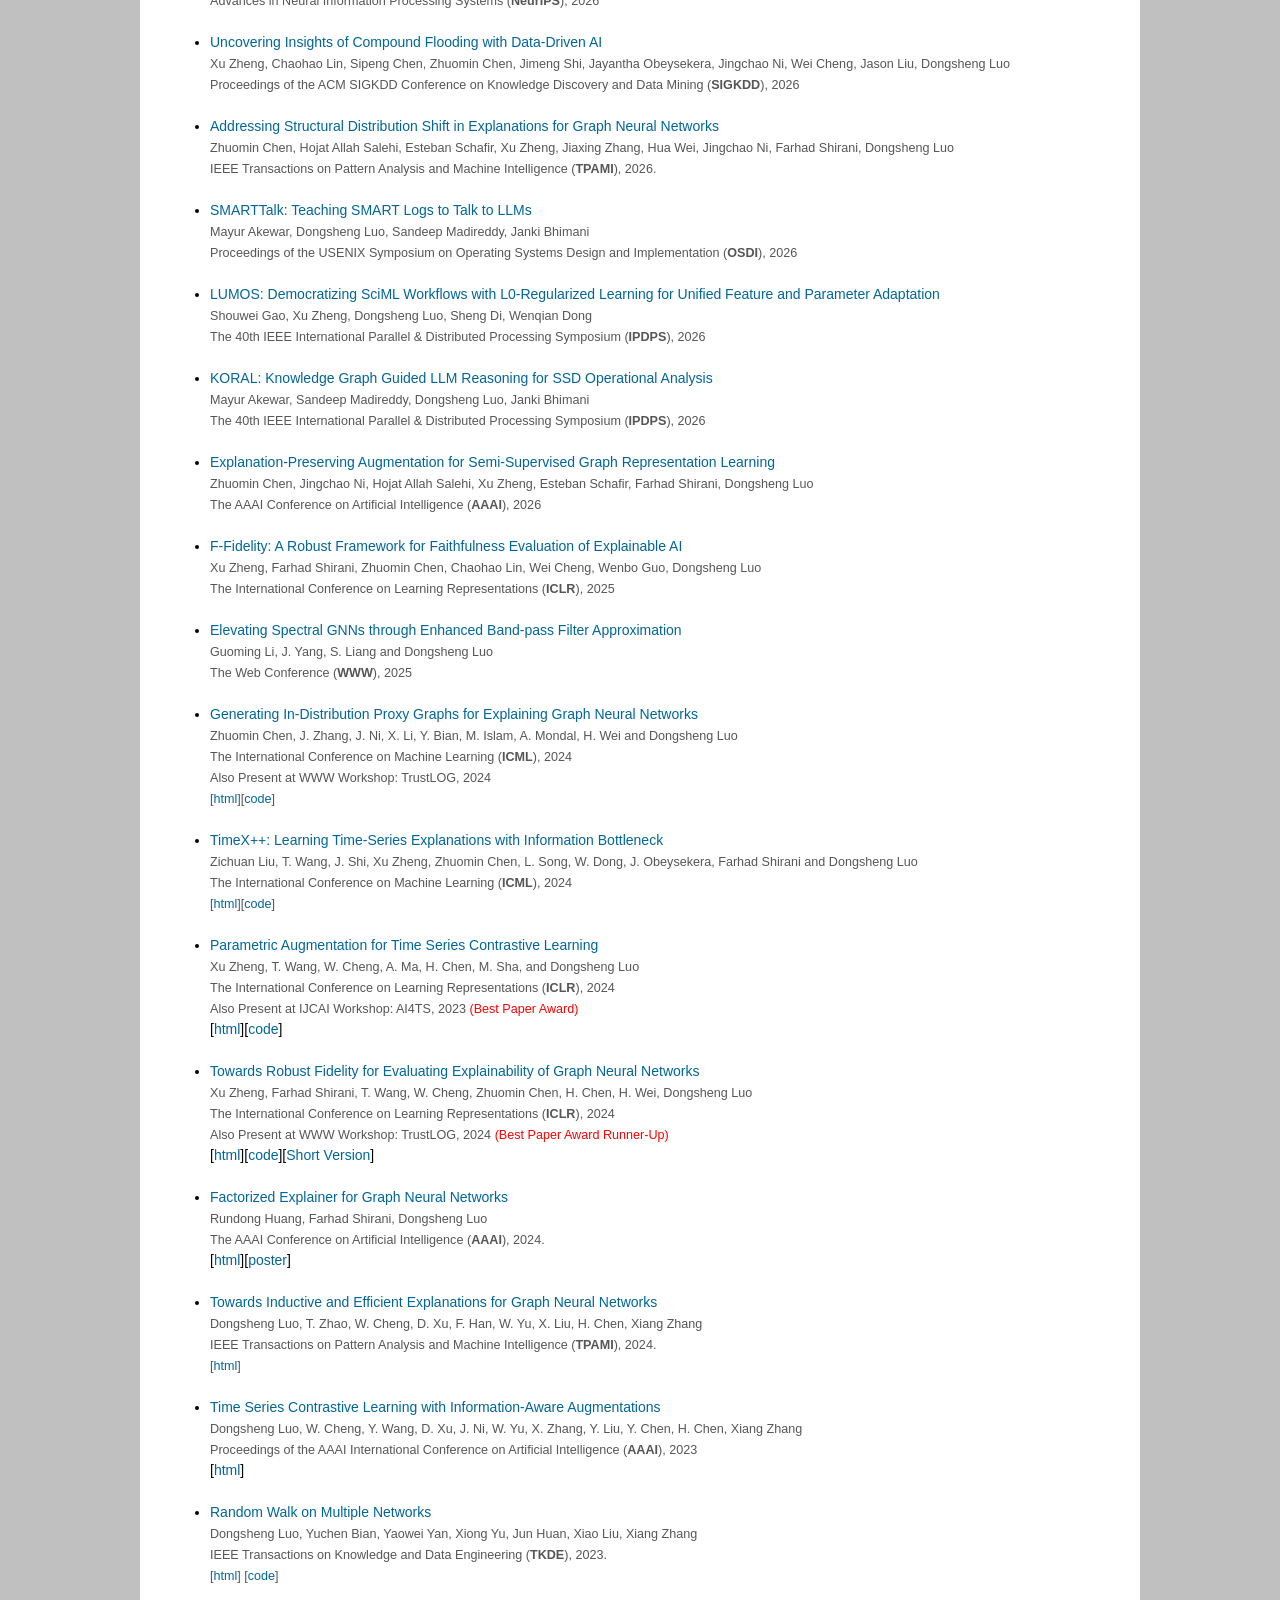
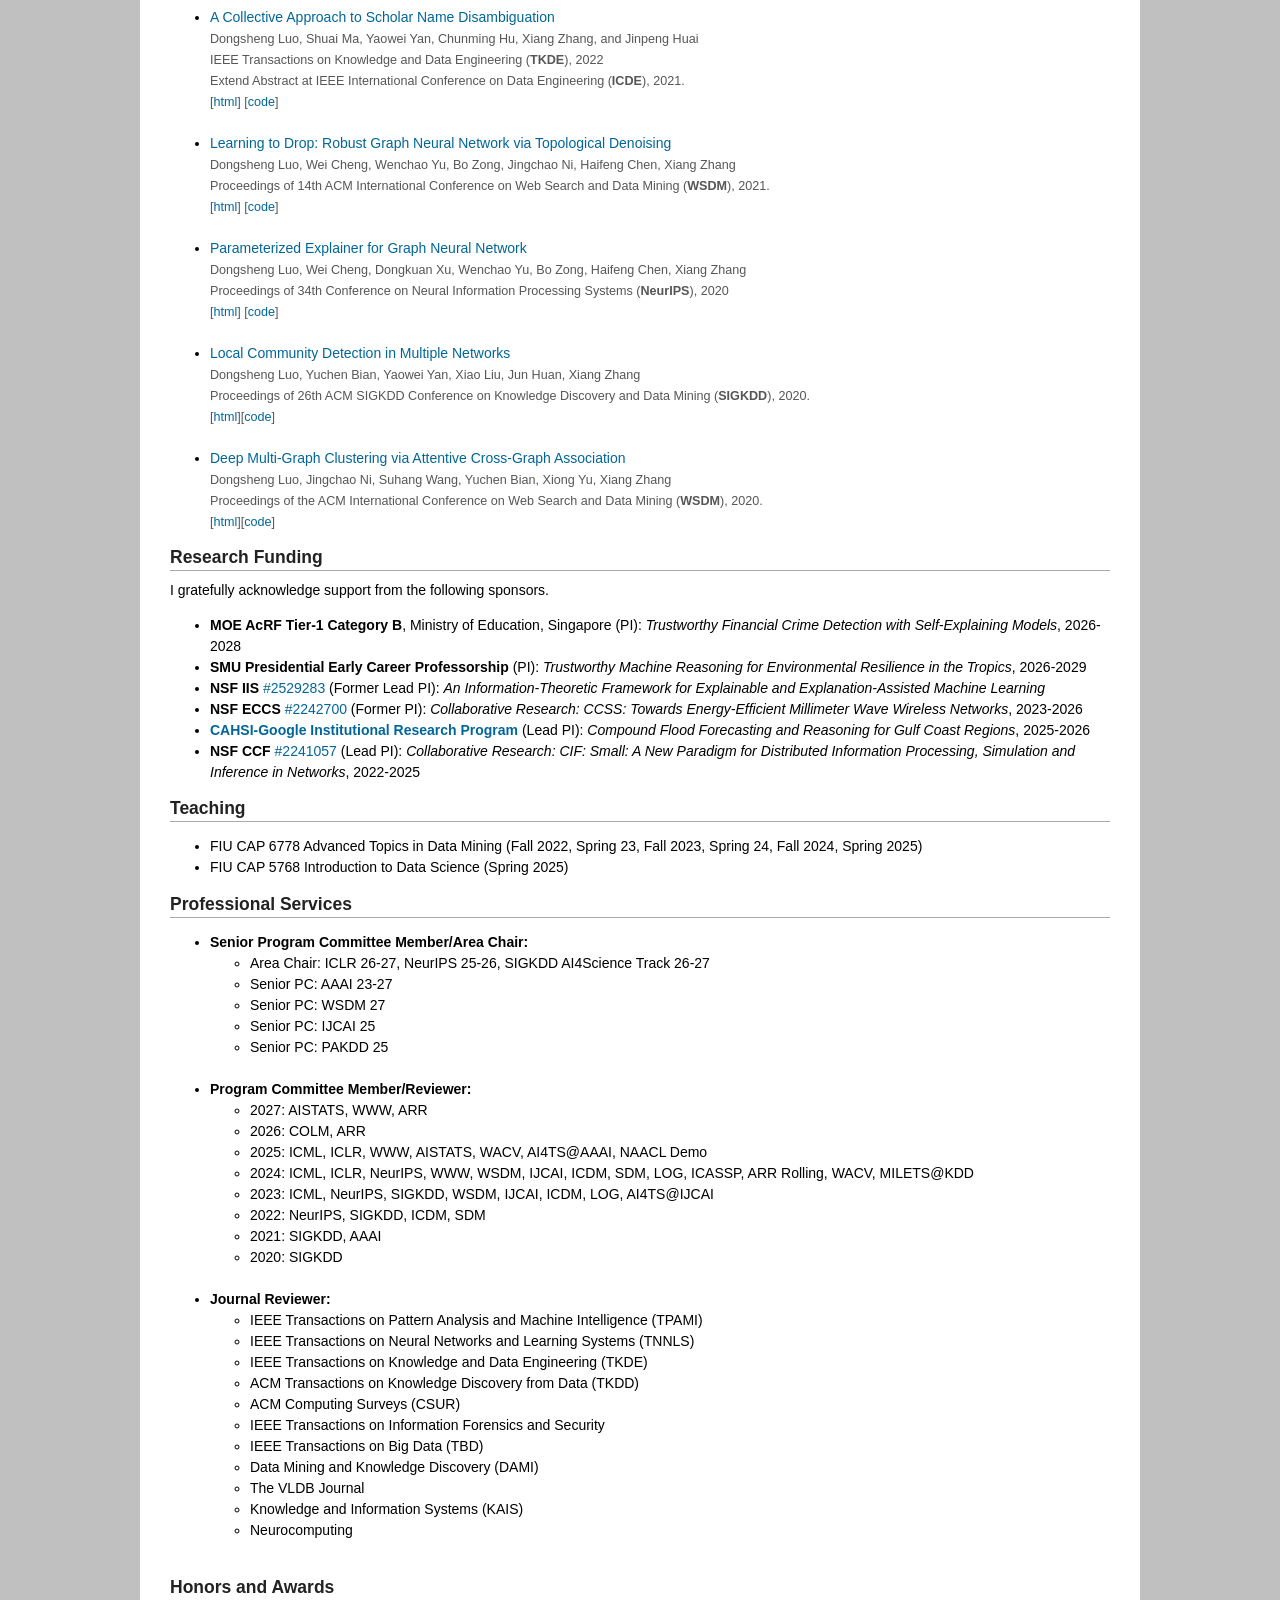
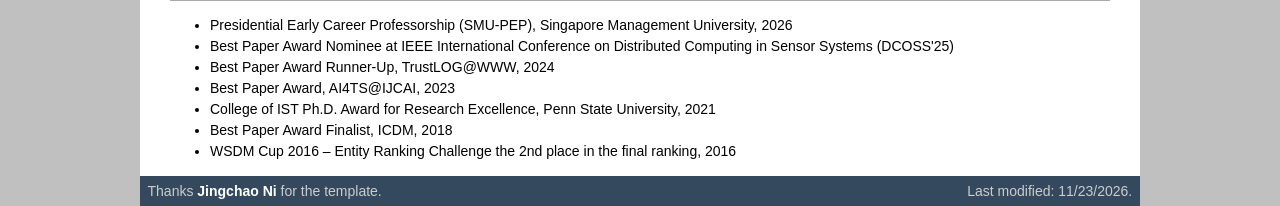
==== commit fa7a2a8c: "Funding: specify MOE Tier-1 Category B Co-Authored-By: Claude Opus 5.5 <noreply@anthropic.com>" ====
--- a/index.html
+++ b/index.html
@@ -299,7 +299,7 @@
     <h2 id="header-3">Research Funding</h2>
     <p>I gratefully acknowledge support from the following sponsors.</p>
     <ul>
-      <li><b>MOE AcRF Tier-1</b>, Ministry of Education, Singapore (PI): <i>Trustworthy Financial Crime Detection with Self-Explaining Models</i>, 2026-2028</li>
+      <li><b>MOE AcRF Tier-1 Category B</b>, Ministry of Education, Singapore (PI): <i>Trustworthy Financial Crime Detection with Self-Explaining Models</i>, 2026-2028</li>
       <li><b>SMU Presidential Early Career Professorship</b> (PI): <i>Trustworthy Machine Reasoning for Environmental Resilience in the Tropics</i>, 2026-2029</li>
       <li><b>NSF IIS</b> <a href="https://www.nsf.gov/awardsearch/showAward?AWD_ID=2529283">#2529283</a> (Former Lead PI): <i>An Information-Theoretic Framework for Explainable and Explanation-Assisted Machine Learning</i></li>
       <li><b>NSF ECCS</b> <a href="https://www.nsf.gov/awardsearch/showAward?AWD_ID=2242700">#2242700</a> (Former PI): <i>Collaborative Research: CCSS: Towards Energy-Efficient Millimeter Wave Wireless Networks</i>, 2023-2026</li>
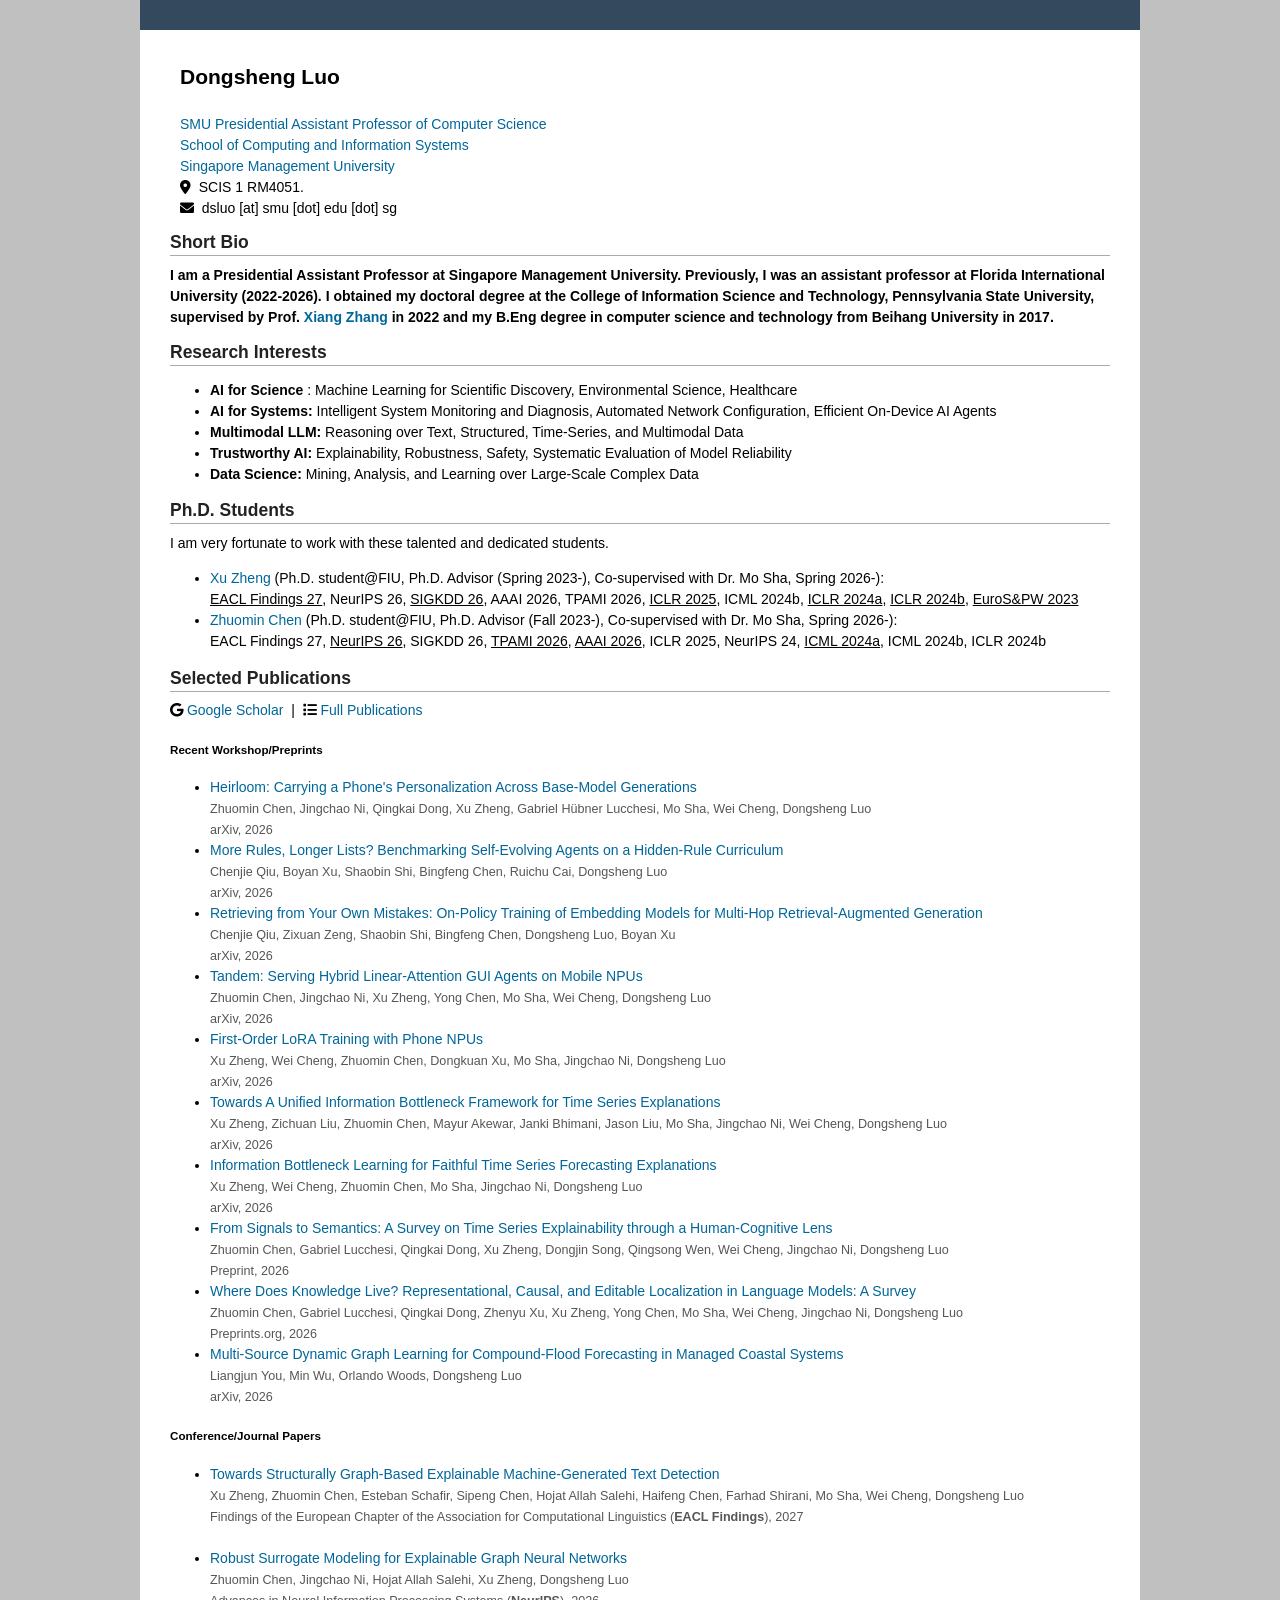
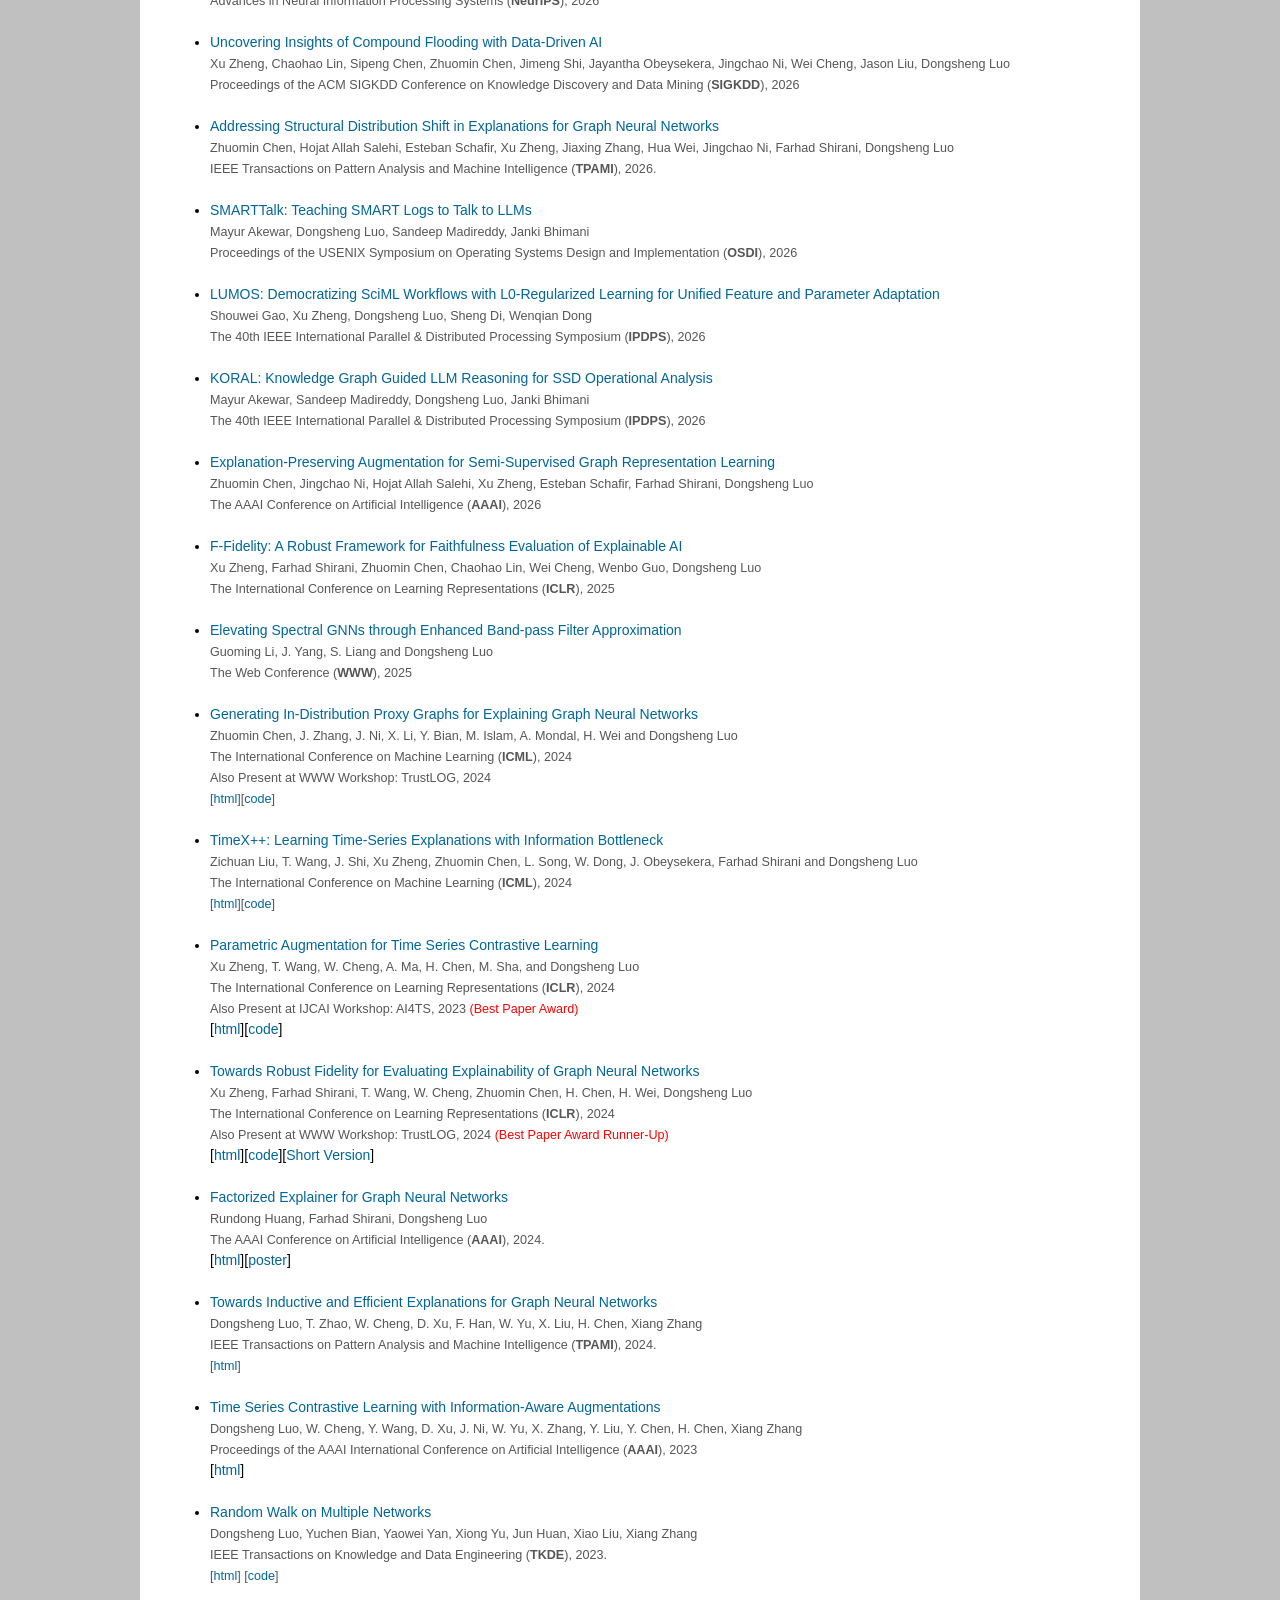
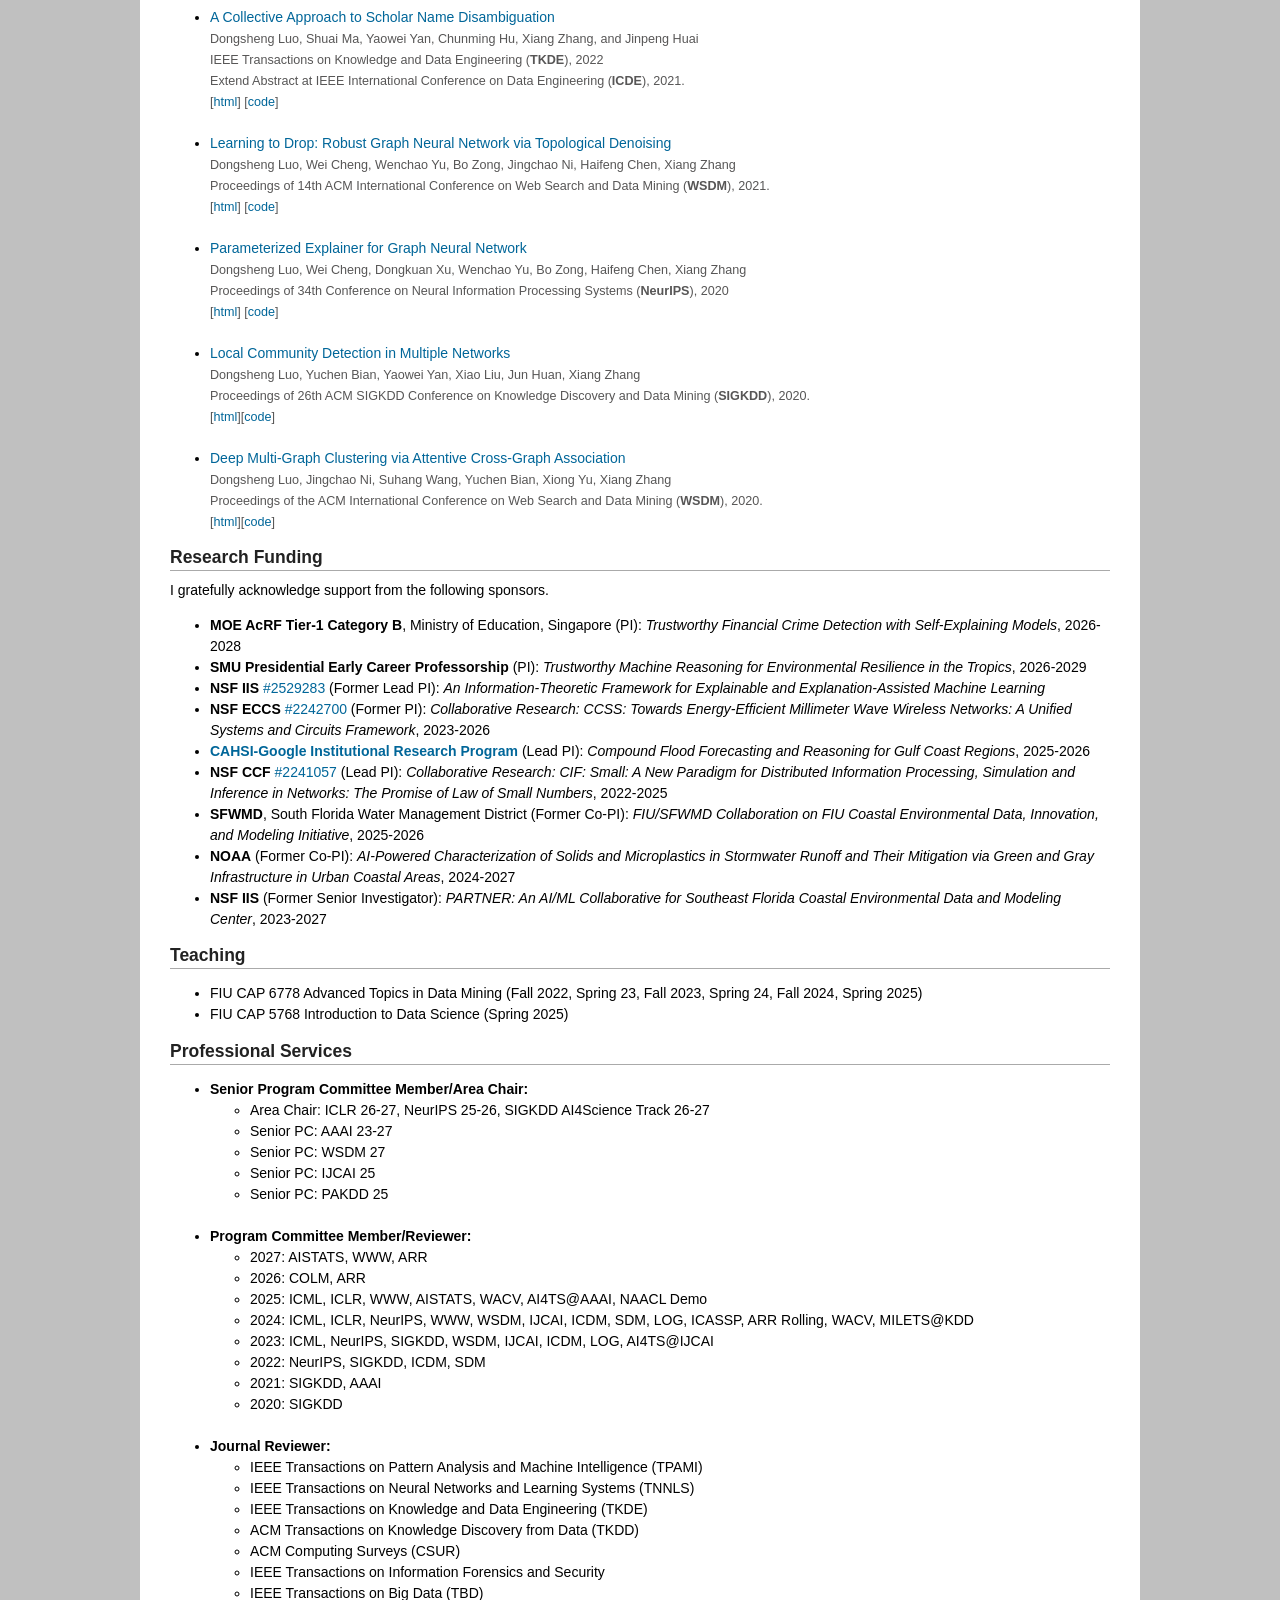
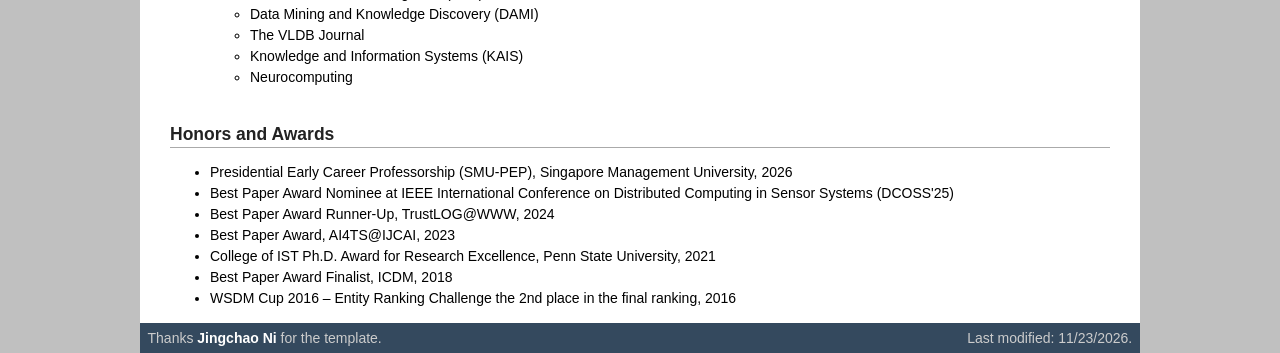
==== commit c39b1dfe: "Funding: add FIU co-PI/SI awards (SFWMD, NOAA, NSF PARTNER); full NSF titles Co-Authored-By: Claude " ====
--- a/index.html
+++ b/index.html
@@ -302,9 +302,12 @@
       <li><b>MOE AcRF Tier-1 Category B</b>, Ministry of Education, Singapore (PI): <i>Trustworthy Financial Crime Detection with Self-Explaining Models</i>, 2026-2028</li>
       <li><b>SMU Presidential Early Career Professorship</b> (PI): <i>Trustworthy Machine Reasoning for Environmental Resilience in the Tropics</i>, 2026-2029</li>
       <li><b>NSF IIS</b> <a href="https://www.nsf.gov/awardsearch/showAward?AWD_ID=2529283">#2529283</a> (Former Lead PI): <i>An Information-Theoretic Framework for Explainable and Explanation-Assisted Machine Learning</i></li>
-      <li><b>NSF ECCS</b> <a href="https://www.nsf.gov/awardsearch/showAward?AWD_ID=2242700">#2242700</a> (Former PI): <i>Collaborative Research: CCSS: Towards Energy-Efficient Millimeter Wave Wireless Networks</i>, 2023-2026</li>
+      <li><b>NSF ECCS</b> <a href="https://www.nsf.gov/awardsearch/showAward?AWD_ID=2242700">#2242700</a> (Former PI): <i>Collaborative Research: CCSS: Towards Energy-Efficient Millimeter Wave Wireless Networks: A Unified Systems and Circuits Framework</i>, 2023-2026</li>
       <li><b><a href="https://cahsi.utep.edu/cahsi-irp/">CAHSI-Google Institutional Research Program</a></b> (Lead PI): <i>Compound Flood Forecasting and Reasoning for Gulf Coast Regions</i>, 2025-2026</li>
-      <li><b>NSF CCF</b> <a href="https://www.nsf.gov/awardsearch/showAward?AWD_ID=2241057">#2241057</a> (Lead PI): <i>Collaborative Research: CIF: Small: A New Paradigm for Distributed Information Processing, Simulation and Inference in Networks</i>, 2022-2025</li>
+      <li><b>NSF CCF</b> <a href="https://www.nsf.gov/awardsearch/showAward?AWD_ID=2241057">#2241057</a> (Lead PI): <i>Collaborative Research: CIF: Small: A New Paradigm for Distributed Information Processing, Simulation and Inference in Networks: The Promise of Law of Small Numbers</i>, 2022-2025</li>
+      <li><b>SFWMD</b>, South Florida Water Management District (Former Co-PI): <i>FIU/SFWMD Collaboration on FIU Coastal Environmental Data, Innovation, and Modeling Initiative</i>, 2025-2026</li>
+      <li><b>NOAA</b> (Former Co-PI): <i>AI-Powered Characterization of Solids and Microplastics in Stormwater Runoff and Their Mitigation via Green and Gray Infrastructure in Urban Coastal Areas</i>, 2024-2027</li>
+      <li><b>NSF IIS</b> (Former Senior Investigator): <i>PARTNER: An AI/ML Collaborative for Southeast Florida Coastal Environmental Data and Modeling Center</i>, 2023-2027</li>
     </ul>
 
     <h2 id="header-3">Teaching</h2>
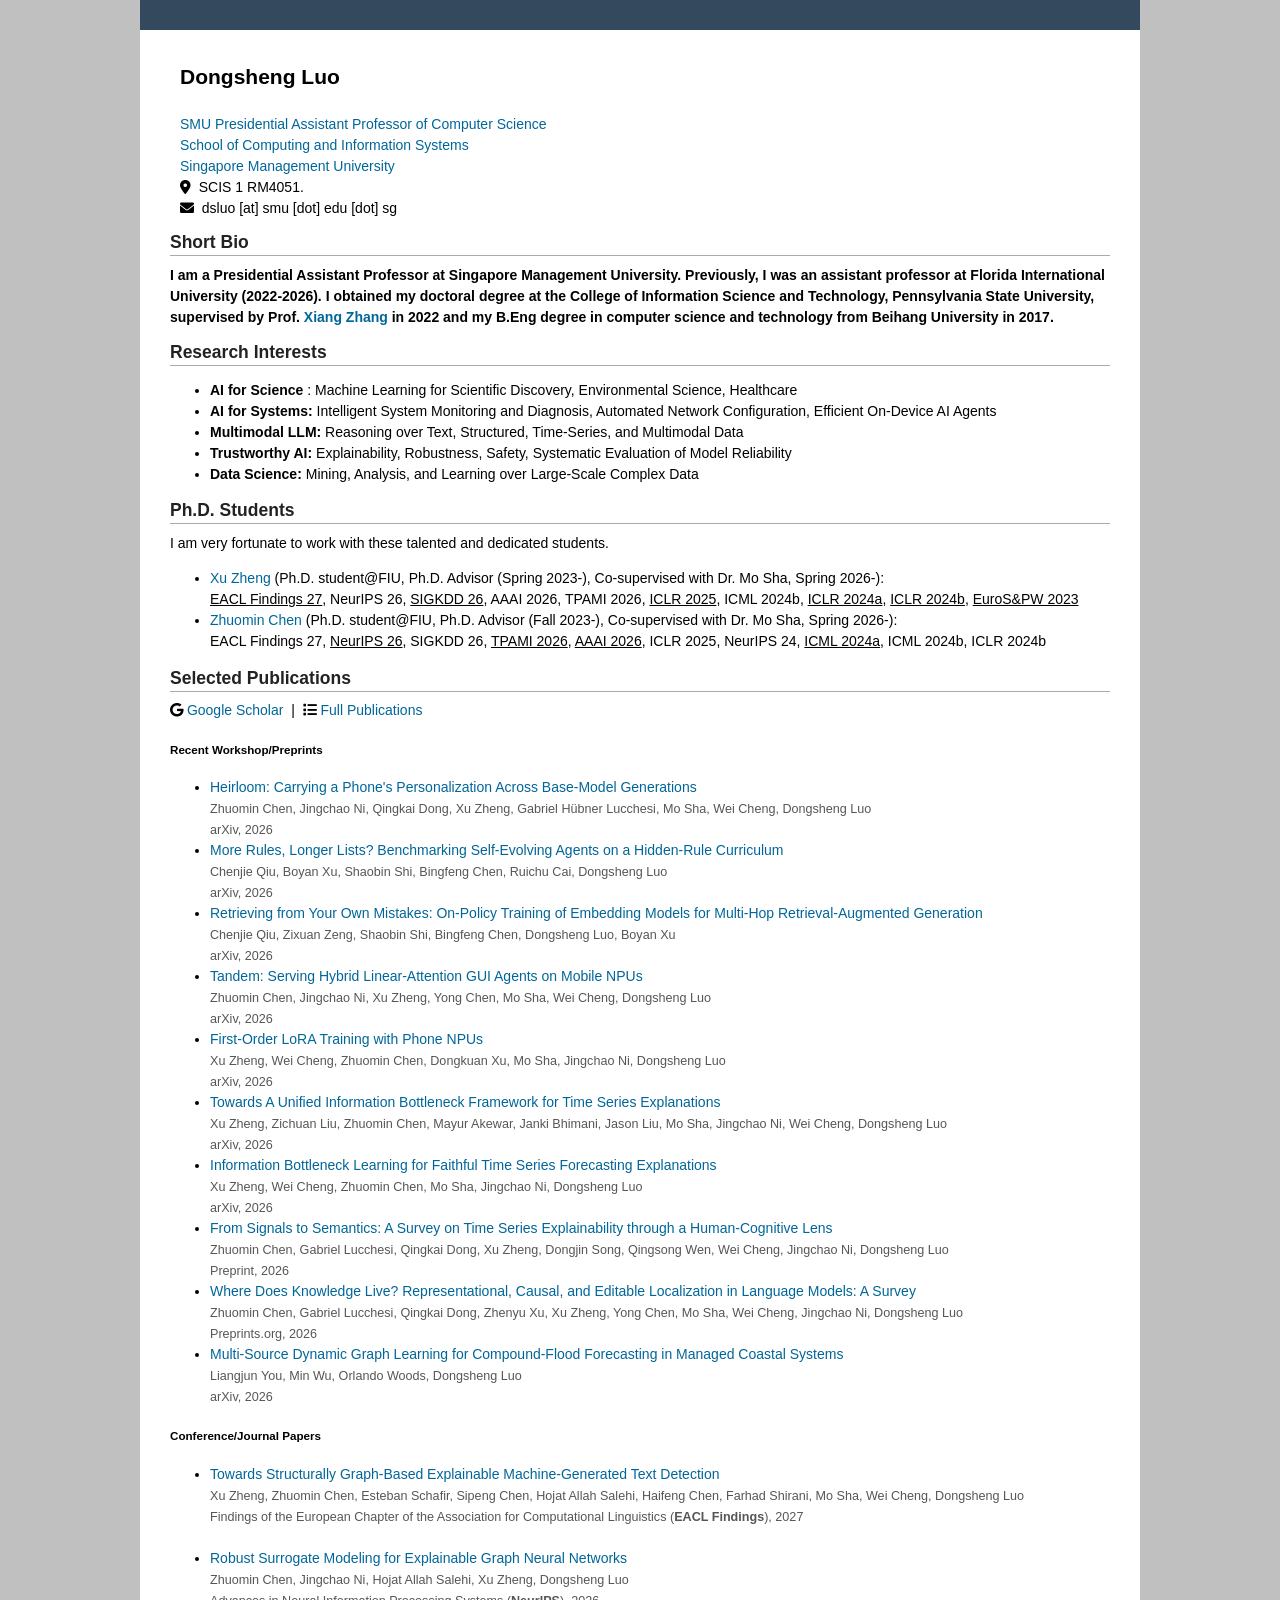
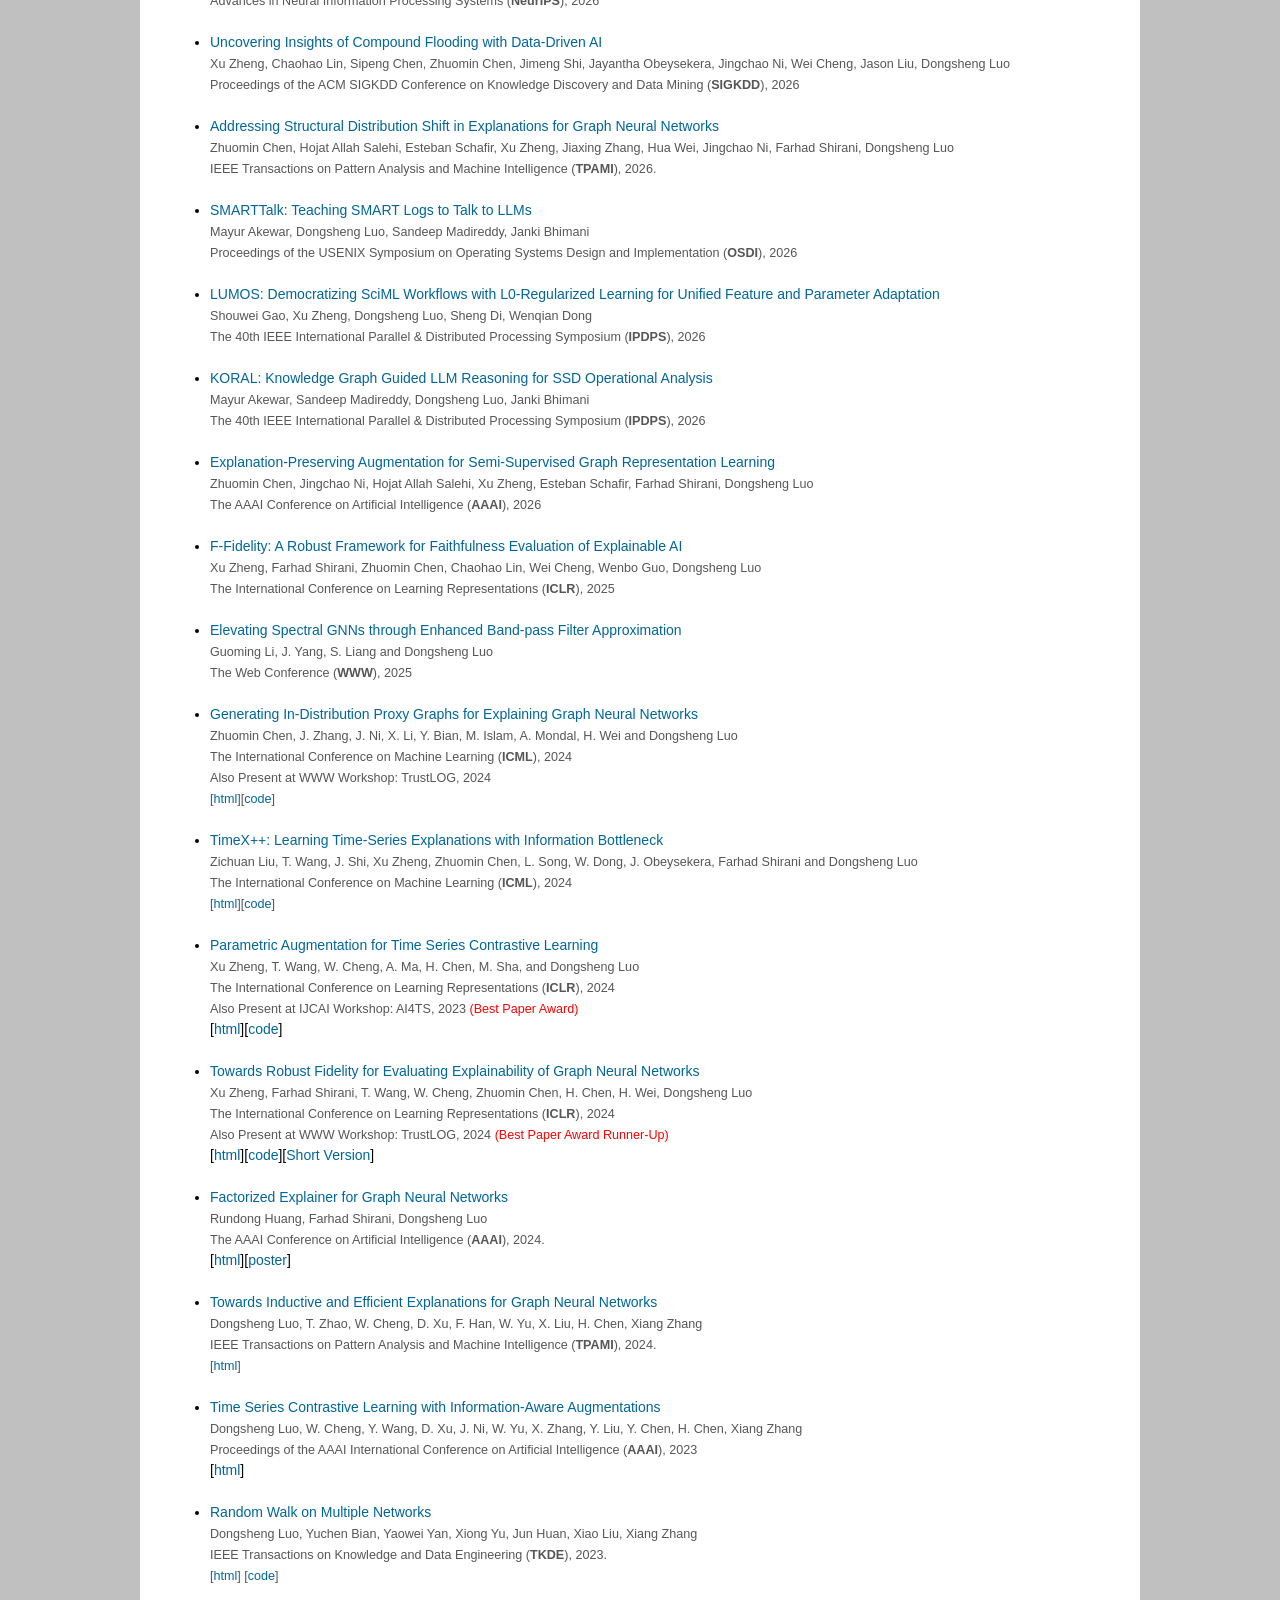
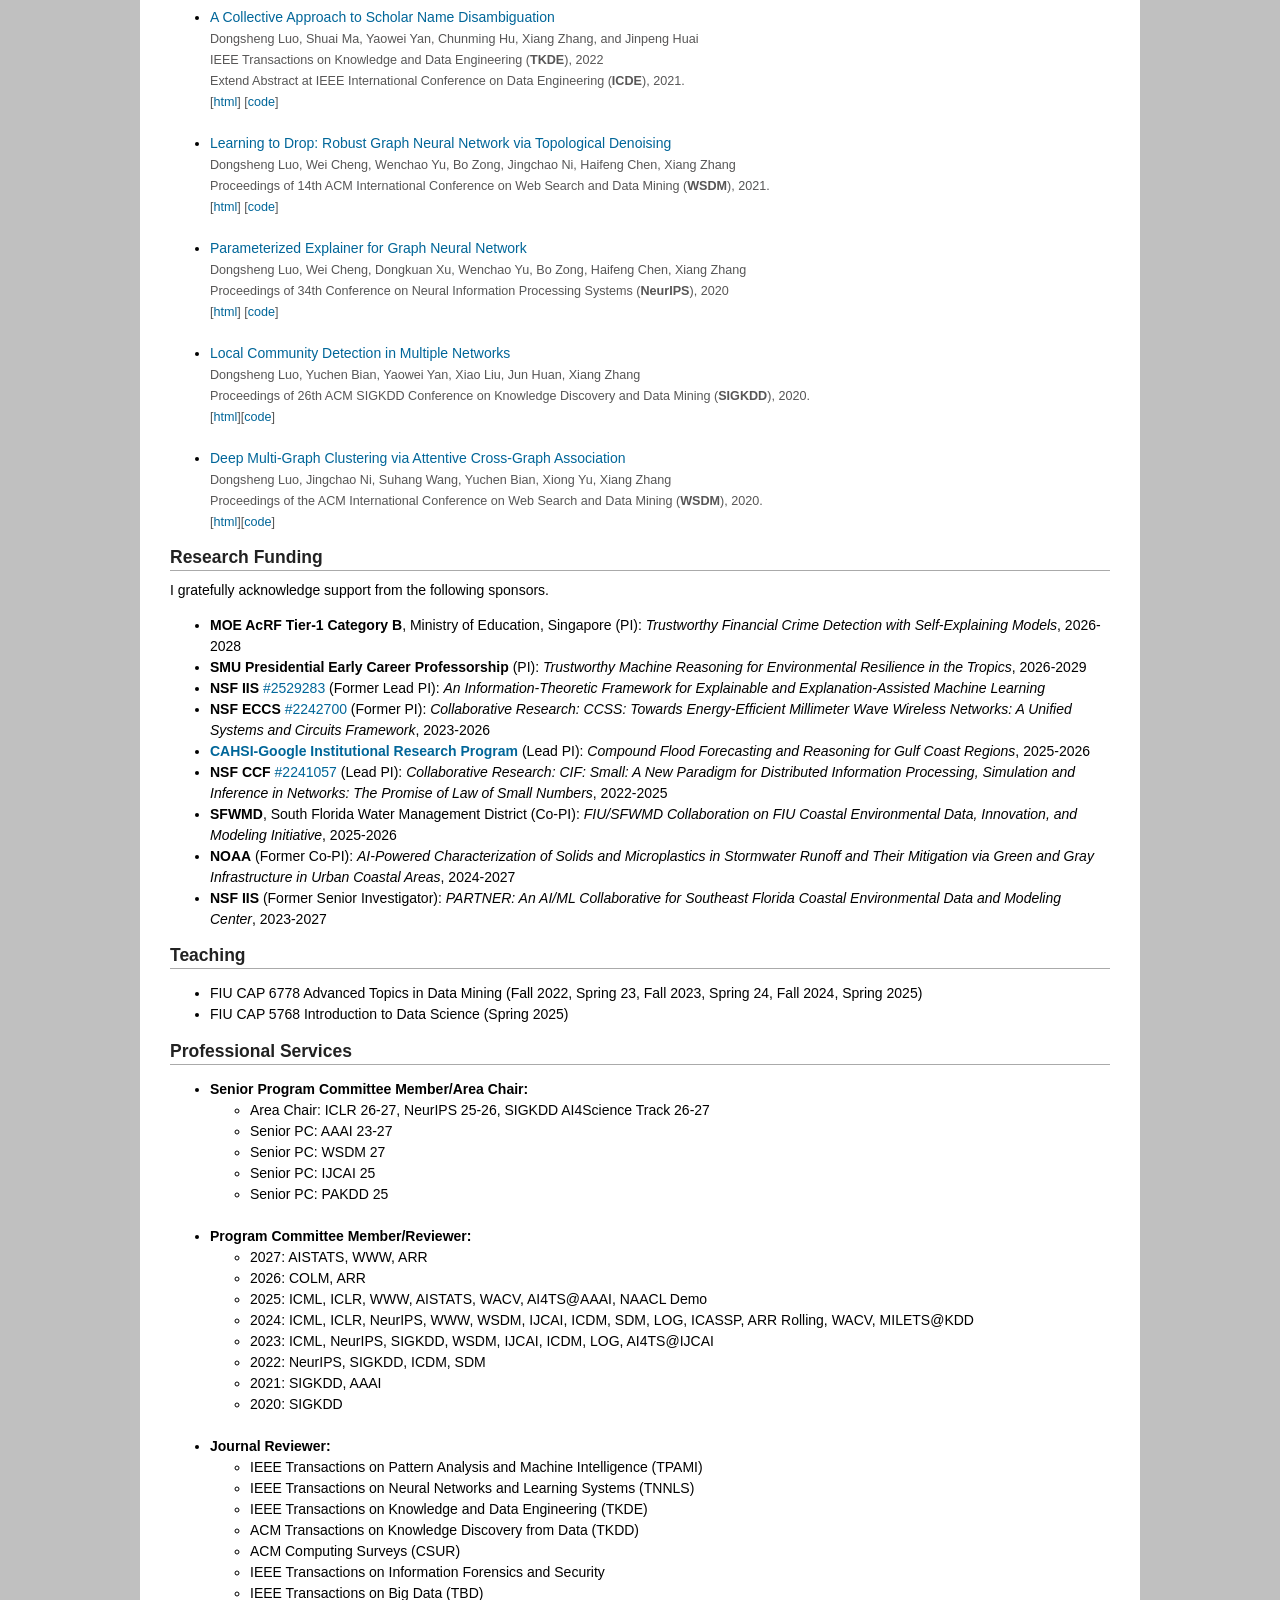
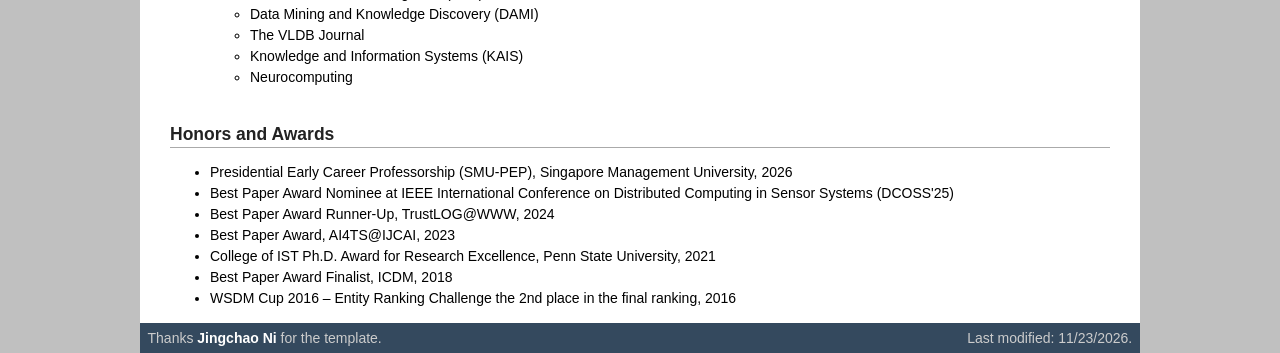
==== commit c0848159: "Funding: SFWMD role Co-PI Co-Authored-By: Claude Opus 5.5 <noreply@anthropic.com>" ====
--- a/index.html
+++ b/index.html
@@ -305,7 +305,7 @@
       <li><b>NSF ECCS</b> <a href="https://www.nsf.gov/awardsearch/showAward?AWD_ID=2242700">#2242700</a> (Former PI): <i>Collaborative Research: CCSS: Towards Energy-Efficient Millimeter Wave Wireless Networks: A Unified Systems and Circuits Framework</i>, 2023-2026</li>
       <li><b><a href="https://cahsi.utep.edu/cahsi-irp/">CAHSI-Google Institutional Research Program</a></b> (Lead PI): <i>Compound Flood Forecasting and Reasoning for Gulf Coast Regions</i>, 2025-2026</li>
       <li><b>NSF CCF</b> <a href="https://www.nsf.gov/awardsearch/showAward?AWD_ID=2241057">#2241057</a> (Lead PI): <i>Collaborative Research: CIF: Small: A New Paradigm for Distributed Information Processing, Simulation and Inference in Networks: The Promise of Law of Small Numbers</i>, 2022-2025</li>
-      <li><b>SFWMD</b>, South Florida Water Management District (Former Co-PI): <i>FIU/SFWMD Collaboration on FIU Coastal Environmental Data, Innovation, and Modeling Initiative</i>, 2025-2026</li>
+      <li><b>SFWMD</b>, South Florida Water Management District (Co-PI): <i>FIU/SFWMD Collaboration on FIU Coastal Environmental Data, Innovation, and Modeling Initiative</i>, 2025-2026</li>
       <li><b>NOAA</b> (Former Co-PI): <i>AI-Powered Characterization of Solids and Microplastics in Stormwater Runoff and Their Mitigation via Green and Gray Infrastructure in Urban Coastal Areas</i>, 2024-2027</li>
       <li><b>NSF IIS</b> (Former Senior Investigator): <i>PARTNER: An AI/ML Collaborative for Southeast Florida Coastal Environmental Data and Modeling Center</i>, 2023-2027</li>
     </ul>
